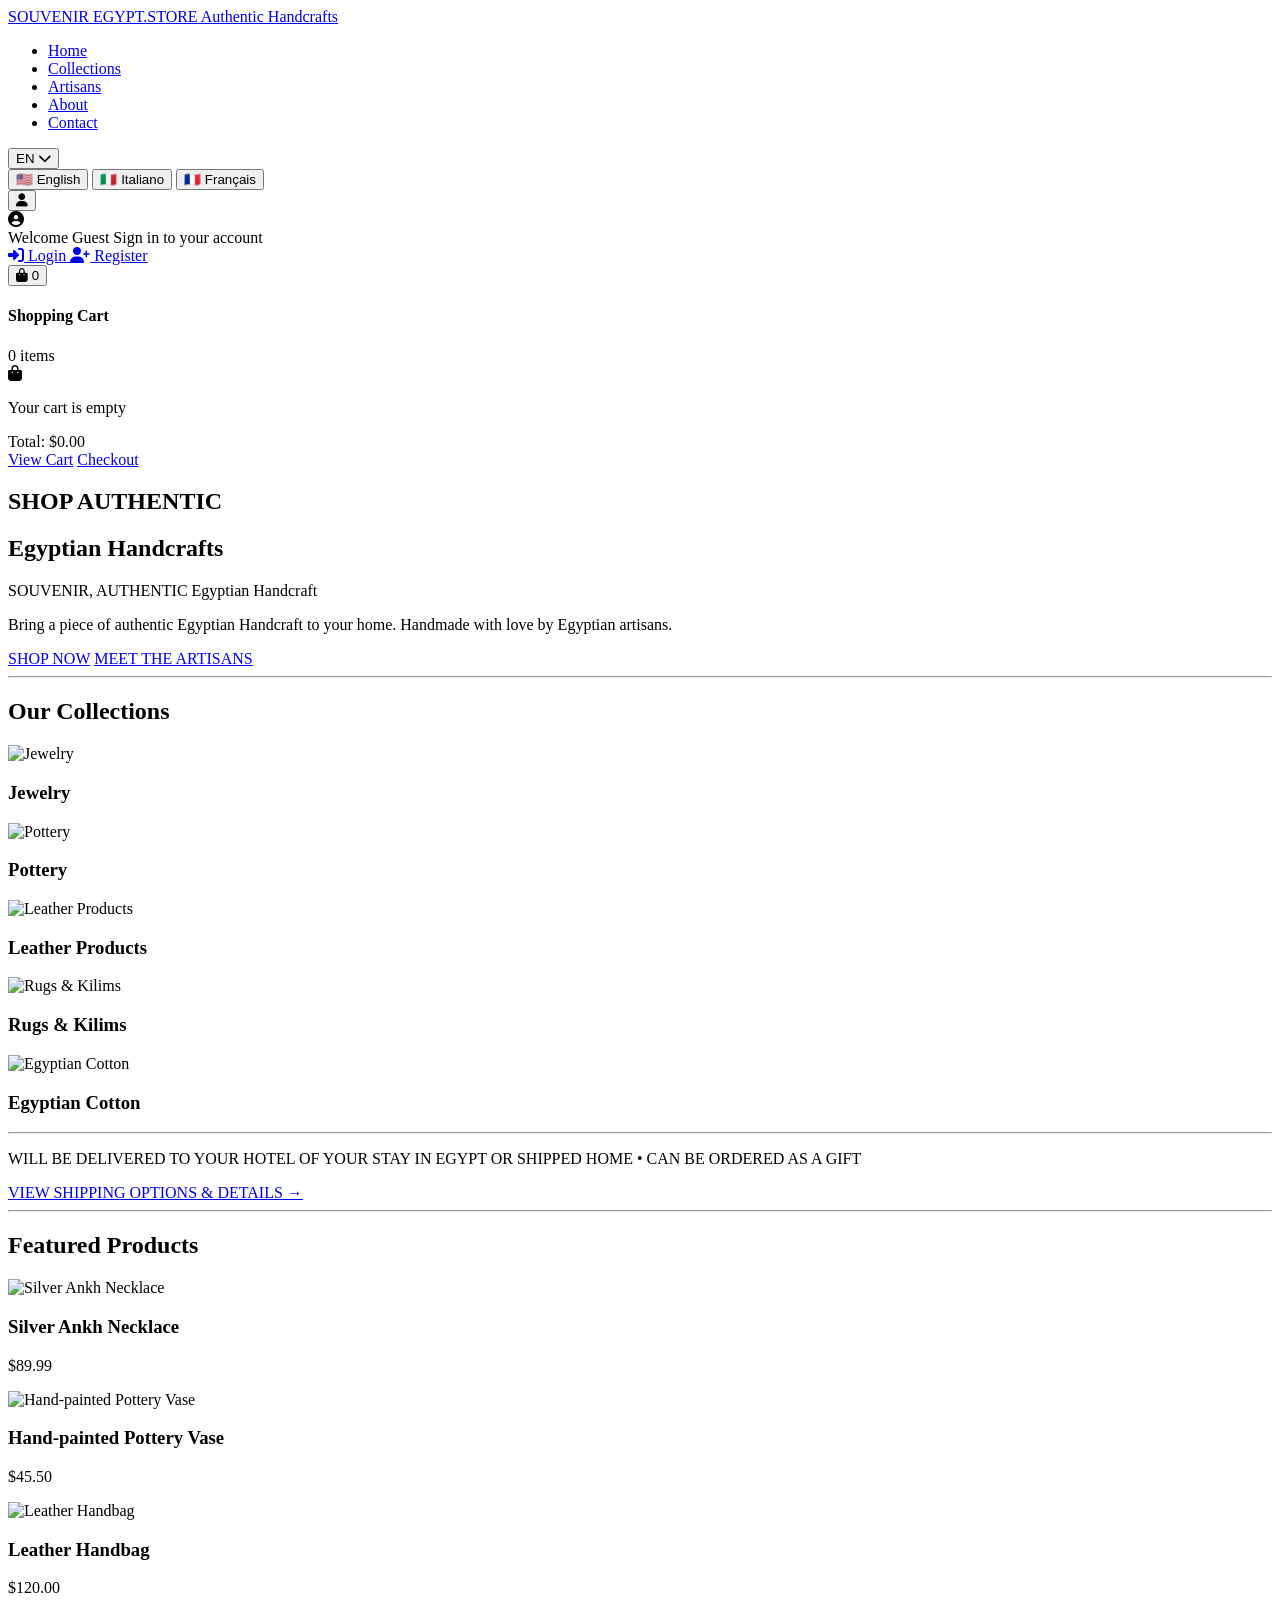
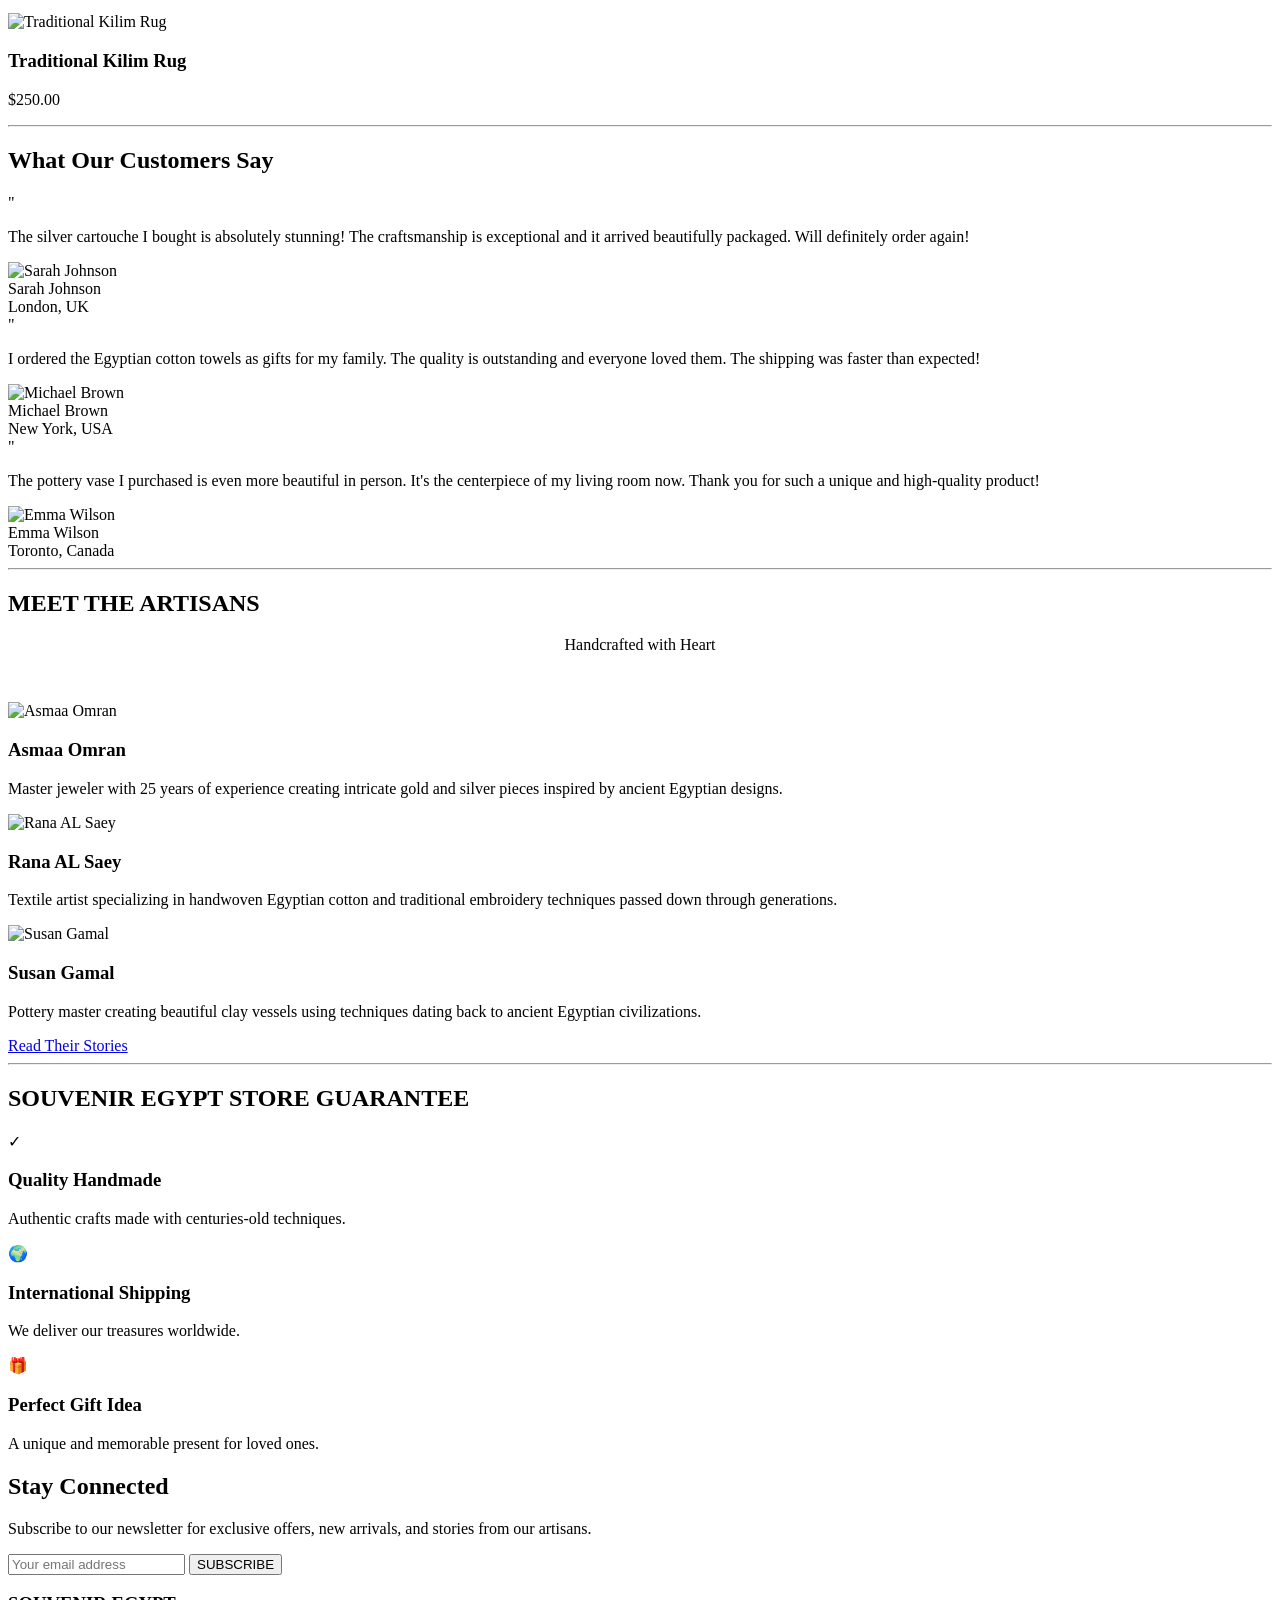
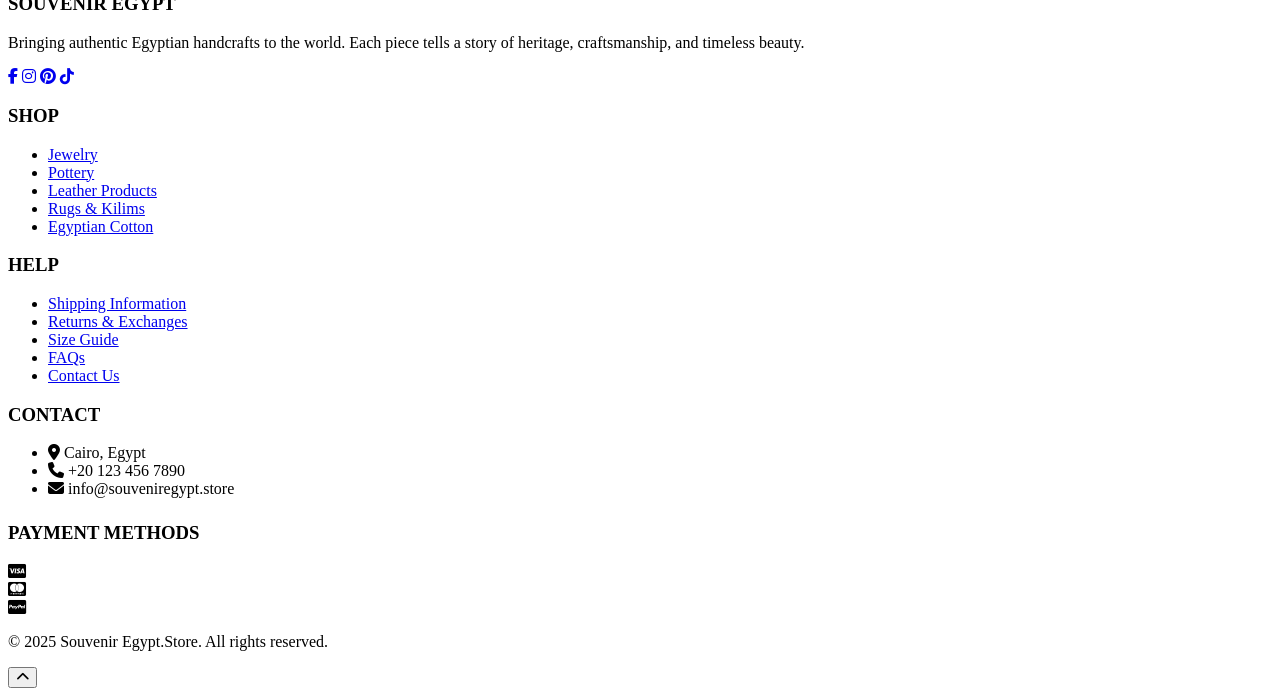
==== index.html @ 674dfcb3 "Upload-1 21-4-2026 10:23PM Upload-1 21-4-2026 10:23PM Upload-1 21-4-2026 10:23PM Upload-1 21-4-2026 " ====
<!DOCTYPE html>
<html lang="en">
<head>
    <meta charset="UTF-8">
    <meta name="viewport" content="width=device-width, initial-scale=1.0">
    <title>SOUVENIR - Authentic Egyptian Handcraft</title>
    <link href="https://fonts.googleapis.com/css2?family=Playfair+Display:wght@400;700&family=Poppins:wght@300;400;500;600&display=swap" rel="stylesheet">
    <link rel="stylesheet" href="https://cdnjs.cloudflare.com/ajax/libs/font-awesome/6.4.0/css/all.min.css">
    
    <!-- CSS Files -->
    <link rel="stylesheet" href="assets/css/main.css">
    <link rel="stylesheet" href="assets/css/header.css">
    <link rel="stylesheet" href="assets/css/home.css">
    <link rel="stylesheet" href="assets/css/footer.css">
    <link rel="stylesheet" href="assets/css/responsive.css">
</head>

<body>
    <!-- Header -->
    <header>
      <div class="container header-content">
        <!-- Logo -->
        <div class="logo">
          <a href="index.html">
            <span class="logo-text">SOUVENIR EGYPT.STORE</span>
            <span class="logo-subtitle">Authentic Handcrafts</span>
          </a>
        </div>

        <!-- Main Navigation -->
        <nav class="main-nav">
          <div class="mobile-menu">
            <span></span>
            <span></span>
            <span></span>
          </div>
          <ul class="nav-menu">
            <li><a href="index.html" data-key="nav.home" class="nav-link">Home</a></li>
            <li><a href="shop.html" data-key="nav.collections" class="nav-link">Collections</a></li>
            <li><a href="artisans.html" data-key="nav.artisans" class="nav-link">Artisans</a></li>
            <li><a href="about.html" data-key="nav.about" class="nav-link">About</a></li>
            <li><a href="contact.html" data-key="nav.contact" class="nav-link">Contact</a></li>
          </ul>
        </nav>

        <!-- Header Actions -->
        <div class="header-actions">
          <!-- Language Switcher -->
          <div class="language-switcher-dropdown">
            <button class="language-btn" id="languageToggle">
              <span class="current-lang">EN</span>
              <i class="fas fa-chevron-down"></i>
            </button>
            <div class="language-dropdown" id="languageDropdown">
              <button class="lang-option active" data-lang="en">
                <span class="lang-flag">🇺🇸</span>
                <span class="lang-text">English</span>
              </button>
              <button class="lang-option" data-lang="it">
                <span class="lang-flag">🇮🇹</span>
                <span class="lang-text">Italiano</span>
              </button>
              <button class="lang-option" data-lang="fr">
                <span class="lang-flag">🇫🇷</span>
                <span class="lang-text">Français</span>
              </button>
              <!-- <button class="lang-option" data-lang="ar">
                <span class="lang-flag">🇪🇬</span>
                <span class="lang-text">العربية</span>
              </button> -->
            </div>
          </div>

          <!-- User Account -->
          <div class="user-dropdown">
            <button class="user-btn" id="userToggle">
              <i class="fas fa-user"></i>
            </button>
            <div class="user-menu" id="userMenu">
              <div class="user-info">
                <div class="user-avatar">
                  <i class="fas fa-user-circle"></i>
                </div>
                <div class="user-details">
                  <span class="user-name">Welcome Guest</span>
                  <span class="user-status">Sign in to your account</span>
                </div>
              </div>
              <div class="user-actions">
                <a href="login.html" class="user-action-btn">
                  <i class="fas fa-sign-in-alt"></i>
                  <span data-key="nav.login">Login</span>
                </a>
                <a href="register.html" class="user-action-btn">
                  <i class="fas fa-user-plus"></i>
                  <span data-key="nav.register">Register</span>
                </a>
                <a href="my-account.html" class="user-action-btn" style="display: none;" id="profileLink">
                  <i class="fas fa-user-edit"></i>
                  <span data-key="nav.profile">My Profile</span>
                </a>
                <a href="my-orders.html" class="user-action-btn" style="display: none;" id="ordersLink">
                  <i class="fas fa-shopping-bag"></i>
                  <span data-key="nav.orders">My Orders</span>
                </a>
                <button class="user-action-btn logout-btn" style="display: none;" id="logoutBtn">
                  <i class="fas fa-sign-out-alt"></i>
                  <span data-key="nav.logout">Logout</span>
                </button>
              </div>
            </div>
          </div>

          <!-- Shopping Cart -->
          <div class="cart-dropdown">
            <button class="cart-btn" id="cartToggle">
              <i class="fas fa-shopping-bag"></i>
              <span class="cart-count">0</span>
            </button>
            <div class="cart-preview" id="cartPreview">
              <div class="cart-header">
                <h4 data-key="nav.cart">Shopping Cart</h4>
                <span class="cart-items-count">0 items</span>
              </div>
              <div class="cart-items" id="cartItems">
                <!-- Cart items will be loaded here -->
                <div class="empty-cart">
                  <i class="fas fa-shopping-bag"></i>
                  <p data-key="nav.emptyCart">Your cart is empty</p>
                </div>
              </div>
              <div class="cart-footer">
                <div class="cart-total">
                  <span data-key="nav.total">Total:</span>
                  <span class="total-amount">$0.00</span>
                </div>
                <div class="cart-actions">
                  <a href="cart.html" class="btn btn-secondary" data-key="nav.viewCart">View Cart</a>
                  <a href="checkout.html" class="btn btn-primary" data-key="nav.checkout">Checkout</a>
                </div>
              </div>
            </div>
          </div>
        </div>
      </div>
    </header>

    <!-- Hero Section -->
    <section class="hero" id="home">
        <div class="container hero-content">
            <div class="hero-text">
                <h2 data-key="hero.subtitle">SHOP AUTHENTIC</h2>
                <h1 data-key="hero.title">Egyptian Handcrafts</h1>
                <div class="brand-tagline" data-key="hero.tagline">SOUVENIR, AUTHENTIC Egyptian Handcraft</div>
                <p class="hero-tagline" data-key="hero.description">Bring a piece of authentic Egyptian Handcraft to your home. Handmade with love by Egyptian artisans.</p>
                <div class="hero-buttons">
                    <a href="./shop.html" class="btn btn-primary" data-key="hero.shop">SHOP NOW</a>
                    <a href="./artisans.html" class="btn btn-secondary" data-key="hero.artisans">MEET THE ARTISANS</a>
                </div>
            </div>
        </div>
    </section>

    <hr class="section-separator">

    <!-- Product Categories -->
    <section class="categories" id="categories">
        <div class="container">
            <h2 class="section-title" data-key="categories.title">Our Collections</h2>
            <div class="categories-grid">
                <div class="category-card">
                    <img src="./assets/img/jewelry.jpeg" alt="Jewelry" class="category-image">
                    <h3 data-key="categories.jewelry">Jewelry</h3>
                </div>
                <div class="category-card">
                    <img src="./assets/img/pottery.png" alt="Pottery" class="category-image">
                    <h3 data-key="categories.pottery">Pottery</h3>
                </div>
                <div class="category-card">
                    <img src="./assets/img/leather.png" alt="Leather Products" class="category-image">
                    <h3 data-key="categories.leather">Leather Products</h3>
                </div>
                <div class="category-card">
                    <img src="./assets/img/Kilimandcarpet.png" alt="Rugs & Kilims" class="category-image">
                    <h3 data-key="categories.rugs">Rugs & Kilims</h3>
                </div>
                <div class="category-card">
                    <img src="./assets/img/fashion.jpg" alt="Egyptian Cotton" class="category-image">
                    <h3 data-key="categories.cotton">Egyptian Cotton</h3>
                </div>
            </div>
        </div>
    </section>

    <hr class="section-separator">

    <!-- Delivery Promise -->
    <section class="delivery">
        <div class="container">
            <p data-key="delivery.title">WILL BE DELIVERED TO YOUR HOTEL OF YOUR STAY IN EGYPT OR SHIPPED HOME • CAN BE ORDERED AS A GIFT</p>
            <a href="#" data-key="delivery.link">VIEW SHIPPING OPTIONS & DETAILS →</a>
        </div>
    </section>

    <hr class="section-separator">

    <!-- Featured Products -->
    <section class="featured-products" id="featured">
        <div class="container">
            <h2 class="section-title" data-key="featured.title">Featured Products</h2>
            <div class="products-grid">
                <div class="product-card">
                    <img src="https://images.unsplash.com/photo-1599643478518-a784e5dc4c8f?ixlib=rb-4.0.3&ixid=M3wxMjA3fDB8MHxwaG90by1wYWdlfHx8fGVufDB8fHx8fA%3D%3D&auto=format&fit=crop&w=2067&q=80" alt="Silver Ankh Necklace" class="product-image">
                    <div class="product-info">
                        <h3 class="product-name" data-key="featured.product1.name">Silver Ankh Necklace</h3>
                        <p class="product-price">$89.99</p>
                    </div>
                </div>
                <div class="product-card">
                    <img src="./assets/img/pottery.png" alt="Hand-painted Pottery Vase" class="product-image">
                    <div class="product-info">
                        <h3 class="product-name" data-key="featured.product2.name">Hand-painted Pottery Vase</h3>
                        <p class="product-price">$45.50</p>
                    </div>
                </div>
                <div class="product-card">
                    <img src="./assets/img/leather.png" alt="Leather Handbag" class="product-image">
                    <div class="product-info">
                        <h3 class="product-name" data-key="featured.product3.name">Leather Handbag</h3>
                        <p class="product-price">$120.00</p>
                    </div>
                </div>
                <div class="product-card">
                    <img src="https://images.unsplash.com/photo-1600166898405-da9535204843?ixlib=rb-4.0.3&ixid=M3wxMjA3fDB8MHxwaG90by1wYWdlfHx8fGVufDB8fHx8fA%3D%3D&auto=format&fit=crop&w=2070&q=80" alt="Traditional Kilim Rug" class="product-image">
                    <div class="product-info">
                        <h3 class="product-name" data-key="featured.product4.name">Traditional Kilim Rug</h3>
                        <p class="product-price">$250.00</p>
                    </div>
                </div>
            </div>
        </div>
    </section>

    <hr class="section-separator">

    <!-- Testimonials -->
    <section class="testimonials">
        <div class="container">
            <h2 class="section-title" data-key="testimonials.title">What Our Customers Say</h2>
            <div class="testimonials-grid">
                <div class="testimonial-card">
                    <div class="quote-icon">"</div>
                    <p class="testimonial-text" data-key="testimonials.text1">The silver cartouche I bought is absolutely stunning! The craftsmanship is exceptional and it arrived beautifully packaged. Will definitely order again!</p>
                    <div class="testimonial-author">
                        <img src="https://randomuser.me/api/portraits/women/32.jpg" alt="Sarah Johnson" class="author-image">
                        <div>
                            <div class="author-name">Sarah Johnson</div>
                            <div class="author-location">London, UK</div>
                        </div>
                    </div>
                </div>
                <div class="testimonial-card">
                    <div class="quote-icon">"</div>
                    <p class="testimonial-text" data-key="testimonials.text2">I ordered the Egyptian cotton towels as gifts for my family. The quality is outstanding and everyone loved them. The shipping was faster than expected!</p>
                    <div class="testimonial-author">
                        <img src="https://randomuser.me/api/portraits/men/54.jpg" alt="Michael Brown" class="author-image">
                        <div>
                            <div class="author-name">Michael Brown</div>
                            <div class="author-location">New York, USA</div>
                        </div>
                    </div>
                </div>
                <div class="testimonial-card">
                    <div class="quote-icon">"</div>
                    <p class="testimonial-text" data-key="testimonials.text3">The pottery vase I purchased is even more beautiful in person. It's the centerpiece of my living room now. Thank you for such a unique and high-quality product!</p>
                    <div class="testimonial-author">
                        <img src="https://randomuser.me/api/portraits/women/68.jpg" alt="Emma Wilson" class="author-image">
                        <div>
                            <div class="author-name">Emma Wilson</div>
                            <div class="author-location">Toronto, Canada</div>
                        </div>
                    </div>
                </div>
            </div>
        </div>
    </section>

    <hr class="section-separator">

    <!-- Artisans Section -->
    <section class="artisans" id="artisans">
        <div class="container">
            <h2 class="section-title" data-key="artisans.title">MEET THE ARTISANS</h2>
            <p class="section-subtitle" style="text-align: center; margin-bottom: 3rem; color: var(--deep-teal);" data-key="artisans.subtitle">
                Handcrafted with Heart</p>
            <div class="artisans-grid">
                <div class="artisan-card">
                    <img src="./assets/img/asmaa-leather.jpg" alt="Asmaa Omran" class="artisan-img">
                    <h3 class="artisan-name">Asmaa Omran</h3>
                    <p class="artisan-bio" data-key="artisans.bio1">Master jeweler with 25 years of experience creating intricate gold and silver pieces inspired by ancient Egyptian designs.</p>
                </div>
                <div class="artisan-card">
                    <img src="./assets/img/rana-leather.jpg" alt="Rana AL Saey" class="artisan-img">
                    <h3 class="artisan-name">Rana AL Saey</h3>
                    <p class="artisan-bio" data-key="artisans.bio2">Textile artist specializing in handwoven Egyptian cotton and traditional embroidery techniques passed down through generations.</p>
                </div>
                <div class="artisan-card">
                    <img src="./assets/img/susan-leather.jpg" alt="Susan Gamal" class="artisan-img">
                    <h3 class="artisan-name">Susan Gamal</h3>
                    <p class="artisan-bio" data-key="artisans.bio3">Pottery master creating beautiful clay vessels using techniques dating back to ancient Egyptian civilizations.</p>
                </div>
            </div>
            <div class="center-btn">
                <a href="./artisans.html" class="btn btn-primary" data-key="artisans.button">Read Their Stories</a>
            </div>
        </div>
    </section>

    <hr class="section-separator">

    <!-- Guarantee Section -->
    <section class="guarantee" id="guarantee">
        <div class="container">
            <h2 class="section-title" data-key="guarantee.title">SOUVENIR EGYPT STORE GUARANTEE</h2>
            <div class="guarantee-grid">
                <div class="guarantee-card">
                    <div class="guarantee-icon">✓</div>
                    <h3 class="guarantee-title" data-key="guarantee.quality">Quality Handmade</h3>
                    <p data-key="guarantee.quality.desc">Authentic crafts made with centuries-old techniques.</p>
                </div>
                <div class="guarantee-card">
                    <div class="guarantee-icon">🌍</div>
                    <h3 class="guarantee-title" data-key="guarantee.shipping">International Shipping</h3>
                    <p data-key="guarantee.shipping.desc">We deliver our treasures worldwide.</p>
                </div>
                <div class="guarantee-card">
                    <div class="guarantee-icon">🎁</div>
                    <h3 class="guarantee-title" data-key="guarantee.gift">Perfect Gift Idea</h3>
                    <p data-key="guarantee.gift.desc">A unique and memorable present for loved ones.</p>
                </div>
            </div>
        </div>
    </section>

    <!-- Newsletter -->
    <section class="newsletter">
        <div class="container">
            <h2 data-key="newsletter.title">Stay Connected</h2>
            <p data-key="newsletter.subtitle">Subscribe to our newsletter for exclusive offers, new arrivals, and stories from our artisans.</p>
            <form class="newsletter-form">
                <input type="email" class="newsletter-input" placeholder="Your email address" required data-key="newsletter.placeholder">
                <button type="submit" class="newsletter-btn" data-key="newsletter.button">SUBSCRIBE</button>
            </form>
        </div>
    </section>

    <!-- Footer -->
    <footer id="contact">
        <div class="container">
            <div class="footer-content">
                <div class="footer-column">
                    <h3>SOUVENIR EGYPT</h3>
                    <p data-key="footer.description">Bringing authentic Egyptian handcrafts to the world. Each piece tells a story of heritage, craftsmanship, and timeless beauty.</p>
                    <div class="social-links">
                        <a href="#"><i class="fab fa-facebook-f"></i></a>
                        <a href="#"><i class="fab fa-instagram"></i></a>
                        <a href="#"><i class="fab fa-pinterest"></i></a>
                        <a href="#"><i class="fab fa-tiktok"></i></a>
                    </div>
                </div>
                <div class="footer-column">
                    <h3 data-key="footer.shop">SHOP</h3>
                    <ul class="footer-links">
                        <li><a href="#" data-key="categories.jewelry">Jewelry</a></li>
                        <li><a href="#" data-key="categories.pottery">Pottery</a></li>
                        <li><a href="#" data-key="categories.leather">Leather Products</a></li>
                        <li><a href="#" data-key="categories.rugs">Rugs & Kilims</a></li>
                        <li><a href="#" data-key="categories.cotton">Egyptian Cotton</a></li>
                    </ul>
                </div>
                <div class="footer-column">
                    <h3 data-key="footer.help">HELP</h3>
                    <ul class="footer-links">
                        <li><a href="#" data-key="footer.shipping">Shipping Information</a></li>
                        <li><a href="#" data-key="footer.returns">Returns & Exchanges</a></li>
                        <li><a href="#" data-key="footer.size">Size Guide</a></li>
                        <li><a href="#" data-key="footer.faq">FAQs</a></li>
                        <li><a href="#" data-key="footer.contact">Contact Us</a></li>
                    </ul>
                </div>
                <div class="footer-column">
                    <h3 data-key="footer.contact">CONTACT</h3>
                    <ul class="footer-links">
                        <li><i class="fas fa-map-marker-alt"></i> Cairo, Egypt</li>
                        <li><i class="fas fa-phone"></i> +20 123 456 7890</li>
                        <li><i class="fas fa-envelope"></i> info@souveniregypt.store</li>
                    </ul>
                    <h3 style="margin-top: 1.5rem;" data-key="footer.payment">PAYMENT METHODS</h3>
                    <div class="payment-methods">
                        <div class="payment-icon"><i class="fab fa-cc-visa"></i></div>
                        <div class="payment-icon"><i class="fab fa-cc-mastercard"></i></div>
                        <div class="payment-icon"><i class="fab fa-cc-paypal"></i></div>
                    </div>
                </div>
            </div>
            <div class="copyright">
                <p>© 2025 Souvenir Egypt.Store. All rights reserved.</p>
            </div>
        </div>
    </footer>

    <!-- Scroll to Top Button -->
    <button id="scrollTop" class="scroll-top-btn">
        <i class="fas fa-chevron-up"></i>
    </button>

    <!-- JavaScript Files -->
    <script src="https://cdnjs.cloudflare.com/ajax/libs/smooth-scrollbar/8.8.4/smooth-scrollbar.js"></script>
    <script src="assets/js/smooth-scroll.js"></script>
    <script src="assets/js/language-switcher-home.js"></script>
    <script src="assets/js/header.js"></script>
    <script src="assets/js/home.js"></script>
    <script src="assets/js/animations.js"></script>
    <script src="assets/js/footer.js"></script>
    <script src="assets/js/main.js"></script>
</body>
</html>
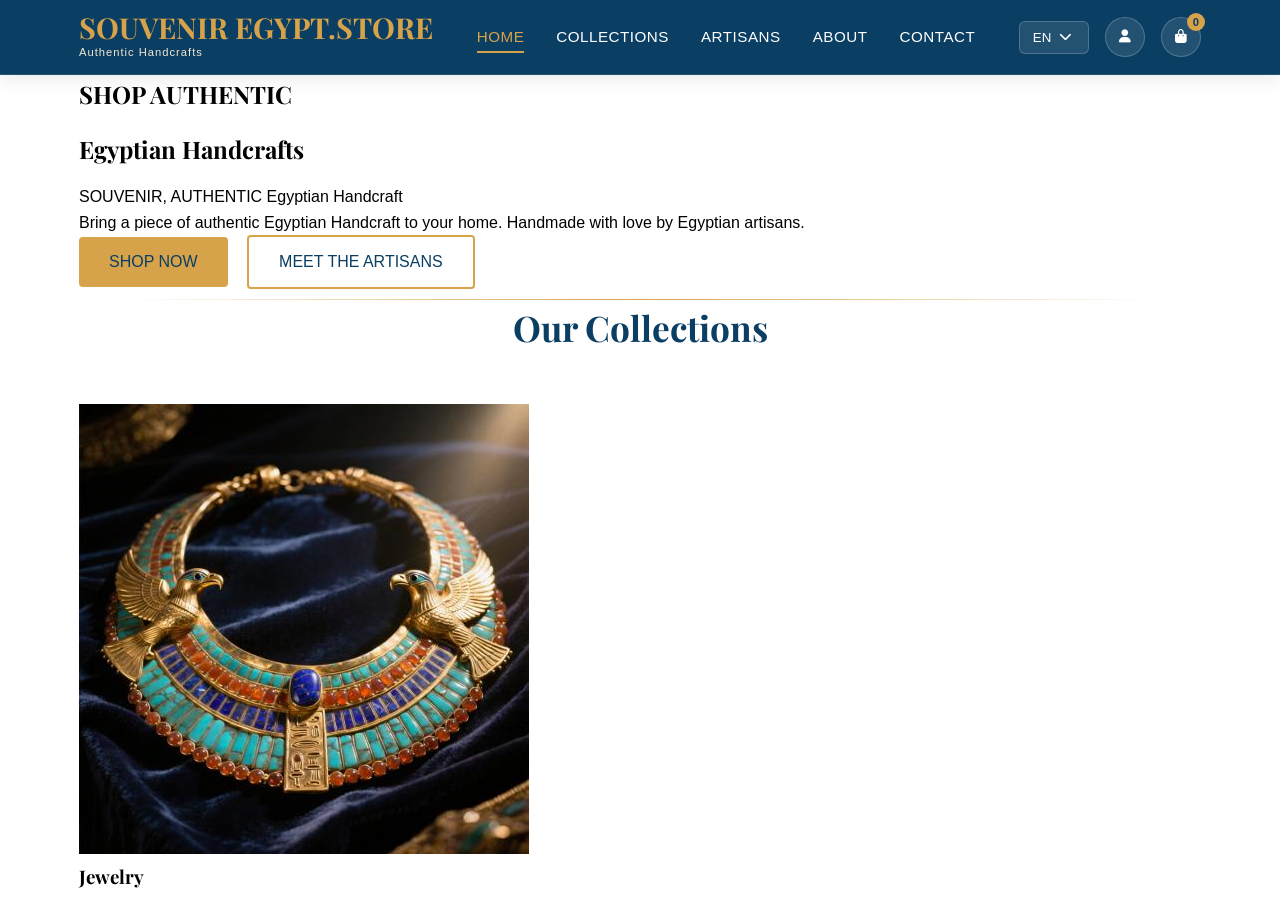
==== commit 573d58d8: "Upload-6 20-6-2026 9:36PM Upload-6 20-6-2026 9:36PM Upload-6 20-6-2026 9:36PM Upload-6 20-6-2026 9:3" ====
--- a/index.html
+++ b/index.html
@@ -1,427 +1,427 @@
-<!DOCTYPE html>
-<html lang="en">
-<head>
-    <meta charset="UTF-8">
-    <meta name="viewport" content="width=device-width, initial-scale=1.0">
-    <title>SOUVENIR - Authentic Egyptian Handcraft</title>
-    <link href="https://fonts.googleapis.com/css2?family=Playfair+Display:wght@400;700&family=Poppins:wght@300;400;500;600&display=swap" rel="stylesheet">
-    <link rel="stylesheet" href="https://cdnjs.cloudflare.com/ajax/libs/font-awesome/6.4.0/css/all.min.css">
-    
-    <!-- CSS Files -->
-    <link rel="stylesheet" href="assets/css/main.css">
-    <link rel="stylesheet" href="assets/css/header.css">
-    <link rel="stylesheet" href="assets/css/home.css">
-    <link rel="stylesheet" href="assets/css/footer.css">
-    <link rel="stylesheet" href="assets/css/responsive.css">
-</head>
-
-<body>
-    <!-- Header -->
-    <header>
-      <div class="container header-content">
-        <!-- Logo -->
-        <div class="logo">
-          <a href="index.html">
-            <span class="logo-text">SOUVENIR EGYPT.STORE</span>
-            <span class="logo-subtitle">Authentic Handcrafts</span>
-          </a>
-        </div>
-
-        <!-- Main Navigation -->
-        <nav class="main-nav">
-          <div class="mobile-menu">
-            <span></span>
-            <span></span>
-            <span></span>
-          </div>
-          <ul class="nav-menu">
-            <li><a href="index.html" data-key="nav.home" class="nav-link">Home</a></li>
-            <li><a href="shop.html" data-key="nav.collections" class="nav-link">Collections</a></li>
-            <li><a href="artisans.html" data-key="nav.artisans" class="nav-link">Artisans</a></li>
-            <li><a href="about.html" data-key="nav.about" class="nav-link">About</a></li>
-            <li><a href="contact.html" data-key="nav.contact" class="nav-link">Contact</a></li>
-          </ul>
-        </nav>
-
-        <!-- Header Actions -->
-        <div class="header-actions">
-          <!-- Language Switcher -->
-          <div class="language-switcher-dropdown">
-            <button class="language-btn" id="languageToggle">
-              <span class="current-lang">EN</span>
-              <i class="fas fa-chevron-down"></i>
-            </button>
-            <div class="language-dropdown" id="languageDropdown">
-              <button class="lang-option active" data-lang="en">
-                <span class="lang-flag">🇺🇸</span>
-                <span class="lang-text">English</span>
-              </button>
-              <button class="lang-option" data-lang="it">
-                <span class="lang-flag">🇮🇹</span>
-                <span class="lang-text">Italiano</span>
-              </button>
-              <button class="lang-option" data-lang="fr">
-                <span class="lang-flag">🇫🇷</span>
-                <span class="lang-text">Français</span>
-              </button>
-              <!-- <button class="lang-option" data-lang="ar">
-                <span class="lang-flag">🇪🇬</span>
-                <span class="lang-text">العربية</span>
-              </button> -->
-            </div>
-          </div>
-
-          <!-- User Account -->
-          <div class="user-dropdown">
-            <button class="user-btn" id="userToggle">
-              <i class="fas fa-user"></i>
-            </button>
-            <div class="user-menu" id="userMenu">
-              <div class="user-info">
-                <div class="user-avatar">
-                  <i class="fas fa-user-circle"></i>
-                </div>
-                <div class="user-details">
-                  <span class="user-name">Welcome Guest</span>
-                  <span class="user-status">Sign in to your account</span>
-                </div>
-              </div>
-              <div class="user-actions">
-                <a href="login.html" class="user-action-btn">
-                  <i class="fas fa-sign-in-alt"></i>
-                  <span data-key="nav.login">Login</span>
-                </a>
-                <a href="register.html" class="user-action-btn">
-                  <i class="fas fa-user-plus"></i>
-                  <span data-key="nav.register">Register</span>
-                </a>
-                <a href="my-account.html" class="user-action-btn" style="display: none;" id="profileLink">
-                  <i class="fas fa-user-edit"></i>
-                  <span data-key="nav.profile">My Profile</span>
-                </a>
-                <a href="my-orders.html" class="user-action-btn" style="display: none;" id="ordersLink">
-                  <i class="fas fa-shopping-bag"></i>
-                  <span data-key="nav.orders">My Orders</span>
-                </a>
-                <button class="user-action-btn logout-btn" style="display: none;" id="logoutBtn">
-                  <i class="fas fa-sign-out-alt"></i>
-                  <span data-key="nav.logout">Logout</span>
-                </button>
-              </div>
-            </div>
-          </div>
-
-          <!-- Shopping Cart -->
-          <div class="cart-dropdown">
-            <button class="cart-btn" id="cartToggle">
-              <i class="fas fa-shopping-bag"></i>
-              <span class="cart-count">0</span>
-            </button>
-            <div class="cart-preview" id="cartPreview">
-              <div class="cart-header">
-                <h4 data-key="nav.cart">Shopping Cart</h4>
-                <span class="cart-items-count">0 items</span>
-              </div>
-              <div class="cart-items" id="cartItems">
-                <!-- Cart items will be loaded here -->
-                <div class="empty-cart">
-                  <i class="fas fa-shopping-bag"></i>
-                  <p data-key="nav.emptyCart">Your cart is empty</p>
-                </div>
-              </div>
-              <div class="cart-footer">
-                <div class="cart-total">
-                  <span data-key="nav.total">Total:</span>
-                  <span class="total-amount">$0.00</span>
-                </div>
-                <div class="cart-actions">
-                  <a href="cart.html" class="btn btn-secondary" data-key="nav.viewCart">View Cart</a>
-                  <a href="checkout.html" class="btn btn-primary" data-key="nav.checkout">Checkout</a>
-                </div>
-              </div>
-            </div>
-          </div>
-        </div>
-      </div>
-    </header>
-
-    <!-- Hero Section -->
-    <section class="hero" id="home">
-        <div class="container hero-content">
-            <div class="hero-text">
-                <h2 data-key="hero.subtitle">SHOP AUTHENTIC</h2>
-                <h1 data-key="hero.title">Egyptian Handcrafts</h1>
-                <div class="brand-tagline" data-key="hero.tagline">SOUVENIR, AUTHENTIC Egyptian Handcraft</div>
-                <p class="hero-tagline" data-key="hero.description">Bring a piece of authentic Egyptian Handcraft to your home. Handmade with love by Egyptian artisans.</p>
-                <div class="hero-buttons">
-                    <a href="./shop.html" class="btn btn-primary" data-key="hero.shop">SHOP NOW</a>
-                    <a href="./artisans.html" class="btn btn-secondary" data-key="hero.artisans">MEET THE ARTISANS</a>
-                </div>
-            </div>
-        </div>
-    </section>
-
-    <hr class="section-separator">
-
-    <!-- Product Categories -->
-    <section class="categories" id="categories">
-        <div class="container">
-            <h2 class="section-title" data-key="categories.title">Our Collections</h2>
-            <div class="categories-grid">
-                <div class="category-card">
-                    <img src="./assets/img/jewelry.jpeg" alt="Jewelry" class="category-image">
-                    <h3 data-key="categories.jewelry">Jewelry</h3>
-                </div>
-                <div class="category-card">
-                    <img src="./assets/img/pottery.png" alt="Pottery" class="category-image">
-                    <h3 data-key="categories.pottery">Pottery</h3>
-                </div>
-                <div class="category-card">
-                    <img src="./assets/img/leather.png" alt="Leather Products" class="category-image">
-                    <h3 data-key="categories.leather">Leather Products</h3>
-                </div>
-                <div class="category-card">
-                    <img src="./assets/img/Kilimandcarpet.png" alt="Rugs & Kilims" class="category-image">
-                    <h3 data-key="categories.rugs">Rugs & Kilims</h3>
-                </div>
-                <div class="category-card">
-                    <img src="./assets/img/fashion.jpg" alt="Egyptian Cotton" class="category-image">
-                    <h3 data-key="categories.cotton">Egyptian Cotton</h3>
-                </div>
-            </div>
-        </div>
-    </section>
-
-    <hr class="section-separator">
-
-    <!-- Delivery Promise -->
-    <section class="delivery">
-        <div class="container">
-            <p data-key="delivery.title">WILL BE DELIVERED TO YOUR HOTEL OF YOUR STAY IN EGYPT OR SHIPPED HOME • CAN BE ORDERED AS A GIFT</p>
-            <a href="#" data-key="delivery.link">VIEW SHIPPING OPTIONS & DETAILS →</a>
-        </div>
-    </section>
-
-    <hr class="section-separator">
-
-    <!-- Featured Products -->
-    <section class="featured-products" id="featured">
-        <div class="container">
-            <h2 class="section-title" data-key="featured.title">Featured Products</h2>
-            <div class="products-grid">
-                <div class="product-card">
-                    <img src="https://images.unsplash.com/photo-1599643478518-a784e5dc4c8f?ixlib=rb-4.0.3&ixid=M3wxMjA3fDB8MHxwaG90by1wYWdlfHx8fGVufDB8fHx8fA%3D%3D&auto=format&fit=crop&w=2067&q=80" alt="Silver Ankh Necklace" class="product-image">
-                    <div class="product-info">
-                        <h3 class="product-name" data-key="featured.product1.name">Silver Ankh Necklace</h3>
-                        <p class="product-price">$89.99</p>
-                    </div>
-                </div>
-                <div class="product-card">
-                    <img src="./assets/img/pottery.png" alt="Hand-painted Pottery Vase" class="product-image">
-                    <div class="product-info">
-                        <h3 class="product-name" data-key="featured.product2.name">Hand-painted Pottery Vase</h3>
-                        <p class="product-price">$45.50</p>
-                    </div>
-                </div>
-                <div class="product-card">
-                    <img src="./assets/img/leather.png" alt="Leather Handbag" class="product-image">
-                    <div class="product-info">
-                        <h3 class="product-name" data-key="featured.product3.name">Leather Handbag</h3>
-                        <p class="product-price">$120.00</p>
-                    </div>
-                </div>
-                <div class="product-card">
-                    <img src="https://images.unsplash.com/photo-1600166898405-da9535204843?ixlib=rb-4.0.3&ixid=M3wxMjA3fDB8MHxwaG90by1wYWdlfHx8fGVufDB8fHx8fA%3D%3D&auto=format&fit=crop&w=2070&q=80" alt="Traditional Kilim Rug" class="product-image">
-                    <div class="product-info">
-                        <h3 class="product-name" data-key="featured.product4.name">Traditional Kilim Rug</h3>
-                        <p class="product-price">$250.00</p>
-                    </div>
-                </div>
-            </div>
-        </div>
-    </section>
-
-    <hr class="section-separator">
-
-    <!-- Testimonials -->
-    <section class="testimonials">
-        <div class="container">
-            <h2 class="section-title" data-key="testimonials.title">What Our Customers Say</h2>
-            <div class="testimonials-grid">
-                <div class="testimonial-card">
-                    <div class="quote-icon">"</div>
-                    <p class="testimonial-text" data-key="testimonials.text1">The silver cartouche I bought is absolutely stunning! The craftsmanship is exceptional and it arrived beautifully packaged. Will definitely order again!</p>
-                    <div class="testimonial-author">
-                        <img src="https://randomuser.me/api/portraits/women/32.jpg" alt="Sarah Johnson" class="author-image">
-                        <div>
-                            <div class="author-name">Sarah Johnson</div>
-                            <div class="author-location">London, UK</div>
-                        </div>
-                    </div>
-                </div>
-                <div class="testimonial-card">
-                    <div class="quote-icon">"</div>
-                    <p class="testimonial-text" data-key="testimonials.text2">I ordered the Egyptian cotton towels as gifts for my family. The quality is outstanding and everyone loved them. The shipping was faster than expected!</p>
-                    <div class="testimonial-author">
-                        <img src="https://randomuser.me/api/portraits/men/54.jpg" alt="Michael Brown" class="author-image">
-                        <div>
-                            <div class="author-name">Michael Brown</div>
-                            <div class="author-location">New York, USA</div>
-                        </div>
-                    </div>
-                </div>
-                <div class="testimonial-card">
-                    <div class="quote-icon">"</div>
-                    <p class="testimonial-text" data-key="testimonials.text3">The pottery vase I purchased is even more beautiful in person. It's the centerpiece of my living room now. Thank you for such a unique and high-quality product!</p>
-                    <div class="testimonial-author">
-                        <img src="https://randomuser.me/api/portraits/women/68.jpg" alt="Emma Wilson" class="author-image">
-                        <div>
-                            <div class="author-name">Emma Wilson</div>
-                            <div class="author-location">Toronto, Canada</div>
-                        </div>
-                    </div>
-                </div>
-            </div>
-        </div>
-    </section>
-
-    <hr class="section-separator">
-
-    <!-- Artisans Section -->
-    <section class="artisans" id="artisans">
-        <div class="container">
-            <h2 class="section-title" data-key="artisans.title">MEET THE ARTISANS</h2>
-            <p class="section-subtitle" style="text-align: center; margin-bottom: 3rem; color: var(--deep-teal);" data-key="artisans.subtitle">
-                Handcrafted with Heart</p>
-            <div class="artisans-grid">
-                <div class="artisan-card">
-                    <img src="./assets/img/asmaa-leather.jpg" alt="Asmaa Omran" class="artisan-img">
-                    <h3 class="artisan-name">Asmaa Omran</h3>
-                    <p class="artisan-bio" data-key="artisans.bio1">Master jeweler with 25 years of experience creating intricate gold and silver pieces inspired by ancient Egyptian designs.</p>
-                </div>
-                <div class="artisan-card">
-                    <img src="./assets/img/rana-leather.jpg" alt="Rana AL Saey" class="artisan-img">
-                    <h3 class="artisan-name">Rana AL Saey</h3>
-                    <p class="artisan-bio" data-key="artisans.bio2">Textile artist specializing in handwoven Egyptian cotton and traditional embroidery techniques passed down through generations.</p>
-                </div>
-                <div class="artisan-card">
-                    <img src="./assets/img/susan-leather.jpg" alt="Susan Gamal" class="artisan-img">
-                    <h3 class="artisan-name">Susan Gamal</h3>
-                    <p class="artisan-bio" data-key="artisans.bio3">Pottery master creating beautiful clay vessels using techniques dating back to ancient Egyptian civilizations.</p>
-                </div>
-            </div>
-            <div class="center-btn">
-                <a href="./artisans.html" class="btn btn-primary" data-key="artisans.button">Read Their Stories</a>
-            </div>
-        </div>
-    </section>
-
-    <hr class="section-separator">
-
-    <!-- Guarantee Section -->
-    <section class="guarantee" id="guarantee">
-        <div class="container">
-            <h2 class="section-title" data-key="guarantee.title">SOUVENIR EGYPT STORE GUARANTEE</h2>
-            <div class="guarantee-grid">
-                <div class="guarantee-card">
-                    <div class="guarantee-icon">✓</div>
-                    <h3 class="guarantee-title" data-key="guarantee.quality">Quality Handmade</h3>
-                    <p data-key="guarantee.quality.desc">Authentic crafts made with centuries-old techniques.</p>
-                </div>
-                <div class="guarantee-card">
-                    <div class="guarantee-icon">🌍</div>
-                    <h3 class="guarantee-title" data-key="guarantee.shipping">International Shipping</h3>
-                    <p data-key="guarantee.shipping.desc">We deliver our treasures worldwide.</p>
-                </div>
-                <div class="guarantee-card">
-                    <div class="guarantee-icon">🎁</div>
-                    <h3 class="guarantee-title" data-key="guarantee.gift">Perfect Gift Idea</h3>
-                    <p data-key="guarantee.gift.desc">A unique and memorable present for loved ones.</p>
-                </div>
-            </div>
-        </div>
-    </section>
-
-    <!-- Newsletter -->
-    <section class="newsletter">
-        <div class="container">
-            <h2 data-key="newsletter.title">Stay Connected</h2>
-            <p data-key="newsletter.subtitle">Subscribe to our newsletter for exclusive offers, new arrivals, and stories from our artisans.</p>
-            <form class="newsletter-form">
-                <input type="email" class="newsletter-input" placeholder="Your email address" required data-key="newsletter.placeholder">
-                <button type="submit" class="newsletter-btn" data-key="newsletter.button">SUBSCRIBE</button>
-            </form>
-        </div>
-    </section>
-
-    <!-- Footer -->
-    <footer id="contact">
-        <div class="container">
-            <div class="footer-content">
-                <div class="footer-column">
-                    <h3>SOUVENIR EGYPT</h3>
-                    <p data-key="footer.description">Bringing authentic Egyptian handcrafts to the world. Each piece tells a story of heritage, craftsmanship, and timeless beauty.</p>
-                    <div class="social-links">
-                        <a href="#"><i class="fab fa-facebook-f"></i></a>
-                        <a href="#"><i class="fab fa-instagram"></i></a>
-                        <a href="#"><i class="fab fa-pinterest"></i></a>
-                        <a href="#"><i class="fab fa-tiktok"></i></a>
-                    </div>
-                </div>
-                <div class="footer-column">
-                    <h3 data-key="footer.shop">SHOP</h3>
-                    <ul class="footer-links">
-                        <li><a href="#" data-key="categories.jewelry">Jewelry</a></li>
-                        <li><a href="#" data-key="categories.pottery">Pottery</a></li>
-                        <li><a href="#" data-key="categories.leather">Leather Products</a></li>
-                        <li><a href="#" data-key="categories.rugs">Rugs & Kilims</a></li>
-                        <li><a href="#" data-key="categories.cotton">Egyptian Cotton</a></li>
-                    </ul>
-                </div>
-                <div class="footer-column">
-                    <h3 data-key="footer.help">HELP</h3>
-                    <ul class="footer-links">
-                        <li><a href="#" data-key="footer.shipping">Shipping Information</a></li>
-                        <li><a href="#" data-key="footer.returns">Returns & Exchanges</a></li>
-                        <li><a href="#" data-key="footer.size">Size Guide</a></li>
-                        <li><a href="#" data-key="footer.faq">FAQs</a></li>
-                        <li><a href="#" data-key="footer.contact">Contact Us</a></li>
-                    </ul>
-                </div>
-                <div class="footer-column">
-                    <h3 data-key="footer.contact">CONTACT</h3>
-                    <ul class="footer-links">
-                        <li><i class="fas fa-map-marker-alt"></i> Cairo, Egypt</li>
-                        <li><i class="fas fa-phone"></i> +20 123 456 7890</li>
-                        <li><i class="fas fa-envelope"></i> info@souveniregypt.store</li>
-                    </ul>
-                    <h3 style="margin-top: 1.5rem;" data-key="footer.payment">PAYMENT METHODS</h3>
-                    <div class="payment-methods">
-                        <div class="payment-icon"><i class="fab fa-cc-visa"></i></div>
-                        <div class="payment-icon"><i class="fab fa-cc-mastercard"></i></div>
-                        <div class="payment-icon"><i class="fab fa-cc-paypal"></i></div>
-                    </div>
-                </div>
-            </div>
-            <div class="copyright">
-                <p>© 2025 Souvenir Egypt.Store. All rights reserved.</p>
-            </div>
-        </div>
-    </footer>
-
-    <!-- Scroll to Top Button -->
-    <button id="scrollTop" class="scroll-top-btn">
-        <i class="fas fa-chevron-up"></i>
-    </button>
-
-    <!-- JavaScript Files -->
-    <script src="https://cdnjs.cloudflare.com/ajax/libs/smooth-scrollbar/8.8.4/smooth-scrollbar.js"></script>
-    <script src="assets/js/smooth-scroll.js"></script>
-    <script src="assets/js/language-switcher-home.js"></script>
-    <script src="assets/js/header.js"></script>
-    <script src="assets/js/home.js"></script>
-    <script src="assets/js/animations.js"></script>
-    <script src="assets/js/footer.js"></script>
-    <script src="assets/js/main.js"></script>
-</body>
+<!DOCTYPE html>
+<html lang="en">
+<head>
+    <meta charset="UTF-8">
+    <meta name="viewport" content="width=device-width, initial-scale=1.0">
+    <title>SOUVENIR - Authentic Egyptian Handcraft</title>
+    <link href="https://fonts.googleapis.com/css2?family=Playfair+Display:wght@400;700&family=Poppins:wght@300;400;500;600&display=swap" rel="stylesheet">
+    <link rel="stylesheet" href="https://cdnjs.cloudflare.com/ajax/libs/font-awesome/6.4.0/css/all.min.css">
+    
+    <!-- CSS Files -->
+    <link rel="stylesheet" href="assets/css/main.css">
+    <link rel="stylesheet" href="assets/css/header.css">
+    <link rel="stylesheet" href="assets/css/home.css">
+    <link rel="stylesheet" href="assets/css/footer.css">
+    <link rel="stylesheet" href="assets/css/responsive.css">
+</head>
+
+<body>
+    <!-- Header -->
+    <header>
+      <div class="container header-content">
+        <!-- Logo -->
+        <div class="logo">
+          <a href="index.html">
+            <span class="logo-text">SOUVENIR EGYPT.STORE</span>
+            <span class="logo-subtitle">Authentic Handcrafts</span>
+          </a>
+        </div>
+
+        <!-- Main Navigation -->
+        <nav class="main-nav">
+          <div class="mobile-menu">
+            <span></span>
+            <span></span>
+            <span></span>
+          </div>
+          <ul class="nav-menu">
+            <li><a href="index.html" data-key="nav.home" class="nav-link">Home</a></li>
+            <li><a href="shop.html" data-key="nav.collections" class="nav-link">Collections</a></li>
+            <li><a href="artisans.html" data-key="nav.artisans" class="nav-link">Artisans</a></li>
+            <li><a href="about.html" data-key="nav.about" class="nav-link">About</a></li>
+            <li><a href="contact.html" data-key="nav.contact" class="nav-link">Contact</a></li>
+          </ul>
+        </nav>
+
+        <!-- Header Actions -->
+        <div class="header-actions">
+          <!-- Language Switcher -->
+          <div class="language-switcher-dropdown">
+            <button class="language-btn" id="languageToggle">
+              <span class="current-lang">EN</span>
+              <i class="fas fa-chevron-down"></i>
+            </button>
+            <div class="language-dropdown" id="languageDropdown">
+              <button class="lang-option active" data-lang="en">
+                <span class="lang-flag">🇺🇸</span>
+                <span class="lang-text">English</span>
+              </button>
+              <button class="lang-option" data-lang="it">
+                <span class="lang-flag">🇮🇹</span>
+                <span class="lang-text">Italiano</span>
+              </button>
+              <button class="lang-option" data-lang="fr">
+                <span class="lang-flag">🇫🇷</span>
+                <span class="lang-text">Français</span>
+              </button>
+              <!-- <button class="lang-option" data-lang="ar">
+                <span class="lang-flag">🇪🇬</span>
+                <span class="lang-text">العربية</span>
+              </button> -->
+            </div>
+          </div>
+
+          <!-- User Account -->
+          <div class="user-dropdown">
+            <button class="user-btn" id="userToggle">
+              <i class="fas fa-user"></i>
+            </button>
+            <div class="user-menu" id="userMenu">
+              <div class="user-info">
+                <div class="user-avatar">
+                  <i class="fas fa-user-circle"></i>
+                </div>
+                <div class="user-details">
+                  <span class="user-name">Welcome Guest</span>
+                  <span class="user-status">Sign in to your account</span>
+                </div>
+              </div>
+              <div class="user-actions">
+                <a href="login.html" class="user-action-btn">
+                  <i class="fas fa-sign-in-alt"></i>
+                  <span data-key="nav.login">Login</span>
+                </a>
+                <a href="register.html" class="user-action-btn">
+                  <i class="fas fa-user-plus"></i>
+                  <span data-key="nav.register">Register</span>
+                </a>
+                <a href="my-account.html" class="user-action-btn" style="display: none;" id="profileLink">
+                  <i class="fas fa-user-edit"></i>
+                  <span data-key="nav.profile">My Profile</span>
+                </a>
+                <a href="my-orders.html" class="user-action-btn" style="display: none;" id="ordersLink">
+                  <i class="fas fa-shopping-bag"></i>
+                  <span data-key="nav.orders">My Orders</span>
+                </a>
+                <button class="user-action-btn logout-btn" style="display: none;" id="logoutBtn">
+                  <i class="fas fa-sign-out-alt"></i>
+                  <span data-key="nav.logout">Logout</span>
+                </button>
+              </div>
+            </div>
+          </div>
+
+          <!-- Shopping Cart -->
+          <div class="cart-dropdown">
+            <button class="cart-btn" id="cartToggle">
+              <i class="fas fa-shopping-bag"></i>
+              <span class="cart-count">0</span>
+            </button>
+            <div class="cart-preview" id="cartPreview">
+              <div class="cart-header">
+                <h4 data-key="nav.cart">Shopping Cart</h4>
+                <span class="cart-items-count">0 items</span>
+              </div>
+              <div class="cart-items" id="cartItems">
+                <!-- Cart items will be loaded here -->
+                <div class="empty-cart">
+                  <i class="fas fa-shopping-bag"></i>
+                  <p data-key="nav.emptyCart">Your cart is empty</p>
+                </div>
+              </div>
+              <div class="cart-footer">
+                <div class="cart-total">
+                  <span data-key="nav.total">Total:</span>
+                  <span class="total-amount">$0.00</span>
+                </div>
+                <div class="cart-actions">
+                  <a href="cart.html" class="btn btn-secondary" data-key="nav.viewCart">View Cart</a>
+                  <a href="checkout.html" class="btn btn-primary" data-key="nav.checkout">Checkout</a>
+                </div>
+              </div>
+            </div>
+          </div>
+        </div>
+      </div>
+    </header>
+
+    <!-- Hero Section -->
+    <section class="hero" id="home">
+        <div class="container hero-content">
+            <div class="hero-text">
+                <h2 data-key="hero.subtitle">SHOP AUTHENTIC</h2>
+                <h1 data-key="hero.title">Egyptian Handcrafts</h1>
+                <div class="brand-tagline" data-key="hero.tagline">SOUVENIR, AUTHENTIC Egyptian Handcraft</div>
+                <p class="hero-tagline" data-key="hero.description">Bring a piece of authentic Egyptian Handcraft to your home. Handmade with love by Egyptian artisans.</p>
+                <div class="hero-buttons">
+                    <a href="./shop.html" class="btn btn-primary" data-key="hero.shop">SHOP NOW</a>
+                    <a href="./artisans.html" class="btn btn-secondary" data-key="hero.artisans">MEET THE ARTISANS</a>
+                </div>
+            </div>
+        </div>
+    </section>
+
+    <hr class="section-separator">
+
+    <!-- Product Categories -->
+    <section class="categories" id="categories">
+        <div class="container">
+            <h2 class="section-title" data-key="categories.title">Our Collections</h2>
+            <div class="categories-grid">
+                <div class="category-card">
+                    <img src="./assets/img/jewelry.jpeg" alt="Jewelry" class="category-image">
+                    <h3 data-key="categories.jewelry">Jewelry</h3>
+                </div>
+                <div class="category-card">
+                    <img src="./assets/img/pottery.png" alt="Pottery" class="category-image">
+                    <h3 data-key="categories.pottery">Pottery</h3>
+                </div>
+                <div class="category-card">
+                    <img src="./assets/img/leather.png" alt="Leather Products" class="category-image">
+                    <h3 data-key="categories.leather">Leather Products</h3>
+                </div>
+                <div class="category-card">
+                    <img src="./assets/img/Kilimandcarpet.png" alt="Rugs & Kilims" class="category-image">
+                    <h3 data-key="categories.rugs">Rugs & Kilims</h3>
+                </div>
+                <div class="category-card">
+                    <img src="./assets/img/fashion.jpg" alt="Egyptian Cotton" class="category-image">
+                    <h3 data-key="categories.cotton">Egyptian Cotton</h3>
+                </div>
+            </div>
+        </div>
+    </section>
+
+    <hr class="section-separator">
+
+    <!-- Delivery Promise -->
+    <section class="delivery">
+        <div class="container">
+            <p data-key="delivery.title">WILL BE DELIVERED TO YOUR HOTEL OF YOUR STAY IN EGYPT OR SHIPPED HOME • CAN BE ORDERED AS A GIFT</p>
+            <a href="#" data-key="delivery.link">VIEW SHIPPING OPTIONS & DETAILS →</a>
+        </div>
+    </section>
+
+    <hr class="section-separator">
+
+    <!-- Featured Products -->
+    <section class="featured-products" id="featured">
+        <div class="container">
+            <h2 class="section-title" data-key="featured.title">Featured Products</h2>
+            <div class="products-grid">
+                <div class="product-card">
+                    <img src="https://images.unsplash.com/photo-1599643478518-a784e5dc4c8f?ixlib=rb-4.0.3&ixid=M3wxMjA3fDB8MHxwaG90by1wYWdlfHx8fGVufDB8fHx8fA%3D%3D&auto=format&fit=crop&w=2067&q=80" alt="Silver Ankh Necklace" class="product-image">
+                    <div class="product-info">
+                        <h3 class="product-name" data-key="featured.product1.name">Silver Ankh Necklace</h3>
+                        <p class="product-price">$89.99</p>
+                    </div>
+                </div>
+                <div class="product-card">
+                    <img src="./assets/img/pottery.png" alt="Hand-painted Pottery Vase" class="product-image">
+                    <div class="product-info">
+                        <h3 class="product-name" data-key="featured.product2.name">Hand-painted Pottery Vase</h3>
+                        <p class="product-price">$45.50</p>
+                    </div>
+                </div>
+                <div class="product-card">
+                    <img src="./assets/img/leather.png" alt="Leather Handbag" class="product-image">
+                    <div class="product-info">
+                        <h3 class="product-name" data-key="featured.product3.name">Leather Handbag</h3>
+                        <p class="product-price">$120.00</p>
+                    </div>
+                </div>
+                <div class="product-card">
+                    <img src="https://images.unsplash.com/photo-1600166898405-da9535204843?ixlib=rb-4.0.3&ixid=M3wxMjA3fDB8MHxwaG90by1wYWdlfHx8fGVufDB8fHx8fA%3D%3D&auto=format&fit=crop&w=2070&q=80" alt="Traditional Kilim Rug" class="product-image">
+                    <div class="product-info">
+                        <h3 class="product-name" data-key="featured.product4.name">Traditional Kilim Rug</h3>
+                        <p class="product-price">$250.00</p>
+                    </div>
+                </div>
+            </div>
+        </div>
+    </section>
+
+    <hr class="section-separator">
+
+    <!-- Testimonials -->
+    <section class="testimonials">
+        <div class="container">
+            <h2 class="section-title" data-key="testimonials.title">What Our Customers Say</h2>
+            <div class="testimonials-grid">
+                <div class="testimonial-card">
+                    <div class="quote-icon">"</div>
+                    <p class="testimonial-text" data-key="testimonials.text1">The silver cartouche I bought is absolutely stunning! The craftsmanship is exceptional and it arrived beautifully packaged. Will definitely order again!</p>
+                    <div class="testimonial-author">
+                        <img src="https://randomuser.me/api/portraits/women/32.jpg" alt="Sarah Johnson" class="author-image">
+                        <div>
+                            <div class="author-name">Sarah Johnson</div>
+                            <div class="author-location">London, UK</div>
+                        </div>
+                    </div>
+                </div>
+                <div class="testimonial-card">
+                    <div class="quote-icon">"</div>
+                    <p class="testimonial-text" data-key="testimonials.text2">I ordered the Egyptian cotton towels as gifts for my family. The quality is outstanding and everyone loved them. The shipping was faster than expected!</p>
+                    <div class="testimonial-author">
+                        <img src="https://randomuser.me/api/portraits/men/54.jpg" alt="Michael Brown" class="author-image">
+                        <div>
+                            <div class="author-name">Michael Brown</div>
+                            <div class="author-location">New York, USA</div>
+                        </div>
+                    </div>
+                </div>
+                <div class="testimonial-card">
+                    <div class="quote-icon">"</div>
+                    <p class="testimonial-text" data-key="testimonials.text3">The pottery vase I purchased is even more beautiful in person. It's the centerpiece of my living room now. Thank you for such a unique and high-quality product!</p>
+                    <div class="testimonial-author">
+                        <img src="https://randomuser.me/api/portraits/women/68.jpg" alt="Emma Wilson" class="author-image">
+                        <div>
+                            <div class="author-name">Emma Wilson</div>
+                            <div class="author-location">Toronto, Canada</div>
+                        </div>
+                    </div>
+                </div>
+            </div>
+        </div>
+    </section>
+
+    <hr class="section-separator">
+
+    <!-- Artisans Section -->
+    <section class="artisans" id="artisans">
+        <div class="container">
+            <h2 class="section-title" data-key="artisans.title">MEET THE ARTISANS</h2>
+            <p class="section-subtitle" style="text-align: center; margin-bottom: 3rem; color: var(--deep-teal);" data-key="artisans.subtitle">
+                Handcrafted with Heart</p>
+            <div class="artisans-grid">
+                <div class="artisan-card">
+                    <img src="./assets/img/asmaa-leather.jpg" alt="Asmaa Omran" class="artisan-img">
+                    <h3 class="artisan-name">Asmaa Omran</h3>
+                    <p class="artisan-bio" data-key="artisans.bio1">Master jeweler with 25 years of experience creating intricate gold and silver pieces inspired by ancient Egyptian designs.</p>
+                </div>
+                <div class="artisan-card">
+                    <img src="./assets/img/rana-leather.jpg" alt="Rana AL Saey" class="artisan-img">
+                    <h3 class="artisan-name">Rana AL Saey</h3>
+                    <p class="artisan-bio" data-key="artisans.bio2">Textile artist specializing in handwoven Egyptian cotton and traditional embroidery techniques passed down through generations.</p>
+                </div>
+                <div class="artisan-card">
+                    <img src="./assets/img/susan-leather.jpg" alt="Susan Gamal" class="artisan-img">
+                    <h3 class="artisan-name">Susan Gamal</h3>
+                    <p class="artisan-bio" data-key="artisans.bio3">Pottery master creating beautiful clay vessels using techniques dating back to ancient Egyptian civilizations.</p>
+                </div>
+            </div>
+            <div class="center-btn">
+                <a href="./artisans.html" class="btn btn-primary" data-key="artisans.button">Read Their Stories</a>
+            </div>
+        </div>
+    </section>
+
+    <hr class="section-separator">
+
+    <!-- Guarantee Section -->
+    <section class="guarantee" id="guarantee">
+        <div class="container">
+            <h2 class="section-title" data-key="guarantee.title">SOUVENIR EGYPT STORE GUARANTEE</h2>
+            <div class="guarantee-grid">
+                <div class="guarantee-card">
+                    <div class="guarantee-icon">✓</div>
+                    <h3 class="guarantee-title" data-key="guarantee.quality">Quality Handmade</h3>
+                    <p data-key="guarantee.quality.desc">Authentic crafts made with centuries-old techniques.</p>
+                </div>
+                <div class="guarantee-card">
+                    <div class="guarantee-icon">🌍</div>
+                    <h3 class="guarantee-title" data-key="guarantee.shipping">International Shipping</h3>
+                    <p data-key="guarantee.shipping.desc">We deliver our treasures worldwide.</p>
+                </div>
+                <div class="guarantee-card">
+                    <div class="guarantee-icon">🎁</div>
+                    <h3 class="guarantee-title" data-key="guarantee.gift">Perfect Gift Idea</h3>
+                    <p data-key="guarantee.gift.desc">A unique and memorable present for loved ones.</p>
+                </div>
+            </div>
+        </div>
+    </section>
+
+    <!-- Newsletter -->
+    <section class="newsletter">
+        <div class="container">
+            <h2 data-key="newsletter.title">Stay Connected</h2>
+            <p data-key="newsletter.subtitle">Subscribe to our newsletter for exclusive offers, new arrivals, and stories from our artisans.</p>
+            <form class="newsletter-form">
+                <input type="email" class="newsletter-input" placeholder="Your email address" required data-key="newsletter.placeholder">
+                <button type="submit" class="newsletter-btn" data-key="newsletter.button">SUBSCRIBE</button>
+            </form>
+        </div>
+    </section>
+
+    <!-- Footer -->
+    <footer id="contact">
+        <div class="container">
+            <div class="footer-content">
+                <div class="footer-column">
+                    <h3>SOUVENIR EGYPT</h3>
+                    <p data-key="footer.description">Bringing authentic Egyptian handcrafts to the world. Each piece tells a story of heritage, craftsmanship, and timeless beauty.</p>
+                    <div class="social-links">
+                        <a href="#"><i class="fab fa-facebook-f"></i></a>
+                        <a href="#"><i class="fab fa-instagram"></i></a>
+                        <a href="#"><i class="fab fa-pinterest"></i></a>
+                        <a href="#"><i class="fab fa-tiktok"></i></a>
+                    </div>
+                </div>
+                <div class="footer-column">
+                    <h3 data-key="footer.shop">SHOP</h3>
+                    <ul class="footer-links">
+                        <li><a href="shop.html?category=jewelry" data-key="categories.jewelry">Jewelry</a></li>
+                        <li><a href="shop.html?category=pottery" data-key="categories.pottery">Pottery</a></li>
+                        <li><a href="shop.html?category=leather" data-key="categories.leather">Leather Products</a></li>
+                        <li><a href="shop.html?category=rugs" data-key="categories.rugs">Rugs & Kilims</a></li>
+                        <li><a href="shop.html?category=cotton" data-key="categories.cotton">Egyptian Cotton</a></li>
+                    </ul>
+                </div>
+                <div class="footer-column">
+                    <h3 data-key="footer.help">HELP</h3>
+                    <ul class="footer-links">
+                        <li><a href="shipping-info.html" data-key="footer.shipping">Shipping Information</a></li>
+                        <li><a href="returns.html" data-key="footer.returns">Returns & Exchanges</a></li>
+                        <li><a href="size-guide.html" data-key="footer.size">Size Guide</a></li>
+                        <li><a href="faq.html" data-key="footer.faq">FAQs</a></li>
+                        <li><a href="contact.html" data-key="footer.contact">Contact Us</a></li>
+                    </ul>
+                </div>
+                <div class="footer-column">
+                    <h3 data-key="footer.contact">CONTACT</h3>
+                    <ul class="footer-links">
+                        <li><i class="fas fa-map-marker-alt"></i> Cairo, Egypt</li>
+                        <li><i class="fas fa-phone"></i>+201505035495</li>
+                        <li><i class="fas fa-envelope"></i> info@souveniregypt.store</li>
+                    </ul>
+                    <h3 style="margin-top: 1.5rem;" data-key="footer.payment">PAYMENT METHODS</h3>
+                    <div class="payment-methods">
+                        <div class="payment-icon"><i class="fab fa-cc-visa"></i></div>
+                        <div class="payment-icon"><i class="fab fa-cc-mastercard"></i></div>
+                        <div class="payment-icon"><i class="fab fa-cc-paypal"></i></div>
+                    </div>
+                </div>
+            </div>
+            <div class="copyright">
+                <p>© 2025 Souvenir Egypt.Store. All rights reserved.</p>
+            </div>
+        </div>
+    </footer>
+
+    <!-- Scroll to Top Button -->
+    <button id="scrollTop" class="scroll-top-btn">
+        <i class="fas fa-chevron-up"></i>
+    </button>
+
+    <!-- JavaScript Files -->
+    <script src="https://cdnjs.cloudflare.com/ajax/libs/smooth-scrollbar/8.8.4/smooth-scrollbar.js"></script>
+    <script src="assets/js/smooth-scroll.js"></script>
+    <script src="assets/js/language-switcher-home.js"></script>
+    <script src="assets/js/header.js"></script>
+    <script src="assets/js/home.js"></script>
+    <script src="assets/js/animations.js"></script>
+    <script src="assets/js/footer.js"></script>
+    <script src="assets/js/main.js"></script>
+</body>
 </html>
--- a/assets/css/main.css
+++ b/assets/css/main.css
@@ -0,0 +1,117 @@
+:root {
+    --deep-teal: #0D6B75;
+    --desert-gold: #D7A34A;
+    --sand-beige: #F3E7D3;
+    --dark-blue: #0A3E63;
+    --text-dark: #333333;
+    --text-light: #ffffff;
+}
+
+* {
+    margin: 0;
+    padding: 0;
+    box-sizing: border-box;
+}
+
+body {
+    font-family: 'Poppins', sans-serif;
+    color: var(--text-dark);
+    line-height: 1.6;
+    background-color: var(--sand-beige);
+}
+
+h1, h2, h3, h4 {
+    font-family: 'Playfair Display', serif;
+    margin-bottom: 1rem;
+}
+
+.container {
+    width: 90%;
+    max-width: 1200px;
+    margin: 0 auto;
+    padding: 0 15px;
+}
+
+/* Section Separator */
+.section-separator {
+    border: 0;
+    height: 1px;
+    background: linear-gradient(to right, transparent, var(--desert-gold), transparent);
+    margin: 0 auto;
+    width: 80%;
+}
+
+/* Buttons */
+.btn {
+    display: inline-block;
+    padding: 12px 30px;
+    border-radius: 4px;
+    text-decoration: none;
+    font-weight: 500;
+    transition: all 0.3s;
+    margin-right: 15px;
+    margin-bottom: 10px;
+}
+
+.btn-primary {
+    background-color: var(--desert-gold);
+    color: var(--dark-blue);
+}
+
+.btn-primary:hover {
+    background-color: #c08c3a;
+    transform: translateY(-3px);
+    box-shadow: 0 5px 15px rgba(215, 163, 74, 0.3);
+}
+
+.btn-secondary {
+    border: 2px solid var(--desert-gold);
+    color: var(--dark-blue);
+}
+
+.btn-secondary:hover {
+    background-color: rgba(215, 163, 74, 0.1);
+    transform: translateY(-3px);
+}
+
+/* Section Titles */
+.section-title {
+    text-align: center;
+    margin-bottom: 3rem;
+    font-size: 2.2rem;
+    color: var(--dark-blue);
+}
+
+/* Scroll to Top Button */
+.scroll-top-btn {
+    position: fixed;
+    bottom: 30px;
+    right: 30px;
+    width: 50px;
+    height: 50px;
+    background: var(--desert-gold);
+    color: var(--dark-blue);
+    border: none;
+    border-radius: 50%;
+    cursor: pointer;
+    opacity: 0;
+    visibility: hidden;
+    transition: all 0.3s ease;
+    z-index: 1000;
+    display: flex;
+    align-items: center;
+    justify-content: center;
+    font-size: 1.2rem;
+    box-shadow: 0 4px 15px rgba(0, 0, 0, 0.2);
+}
+
+.scroll-top-btn.active {
+    opacity: 1;
+    visibility: visible;
+}
+
+.scroll-top-btn:hover {
+    background: var(--dark-blue);
+    color: var(--desert-gold);
+    transform: translateY(-3px);
+}
--- a/assets/css/header.css
+++ b/assets/css/header.css
@@ -0,0 +1,837 @@
+/* Header Styles */
+header {
+    background-color: var(--dark-blue);
+    color: var(--text-light);
+    padding: 0;
+    position: sticky;
+    width: 100%;
+    top: 0;
+    z-index: 1000;
+    box-shadow: 0 2px 20px rgba(0, 0, 0, 0.1);
+    backdrop-filter: blur(10px);
+    border-bottom: 1px solid rgba(255, 255, 255, 0.1);
+}
+
+.header-content {
+    display: flex;
+    justify-content: space-between;
+    align-items: center;
+    padding: 0.8rem 15px;
+    position: relative;
+}
+
+/* Logo Styles */
+.logo a {
+    text-decoration: none;
+    display: flex;
+    flex-direction: column;
+    align-items: flex-start;
+}
+
+.logo-text {
+    font-family: 'Playfair Display', serif;
+    font-size: 1.8rem;
+    font-weight: 700;
+    color: var(--desert-gold);
+    line-height: 1;
+}
+
+.logo-subtitle {
+    font-size: 0.7rem;
+    color: var(--sand-beige);
+    font-weight: 300;
+    letter-spacing: 1px;
+    margin-top: 2px;
+}
+
+/* Main Navigation */
+.main-nav {
+    display: flex;
+    align-items: center;
+}
+
+.nav-menu {
+    display: flex;
+    list-style: none;
+    margin: 0;
+    padding: 0;
+    gap: 2rem;
+}
+
+.nav-link {
+    color: var(--text-light);
+    text-decoration: none;
+    font-weight: 500;
+    font-size: 0.95rem;
+    padding: 0.5rem 0;
+    position: relative;
+    transition: color 0.3s ease;
+    text-transform: uppercase;
+    letter-spacing: 0.5px;
+}
+
+.nav-link:hover {
+    color: var(--desert-gold);
+}
+
+.nav-link::after {
+    content: '';
+    position: absolute;
+    bottom: 0;
+    left: 0;
+    width: 0;
+    height: 2px;
+    background: var(--desert-gold);
+    transition: width 0.3s ease;
+}
+
+.nav-link:hover::after,
+.nav-link.active::after {
+    width: 100%;
+}
+
+.nav-link.active {
+    color: var(--desert-gold);
+}
+
+/* Header Actions */
+.header-actions {
+    display: flex;
+    align-items: center;
+    gap: 1rem;
+}
+
+/* Language Switcher Dropdown */
+.language-switcher-dropdown {
+    position: relative;
+}
+
+.language-btn {
+    background: rgba(255, 255, 255, 0.1);
+    border: 1px solid rgba(255, 255, 255, 0.2);
+    color: var(--text-light);
+    padding: 0.5rem 0.8rem;
+    border-radius: 6px;
+    cursor: pointer;
+    display: flex;
+    align-items: center;
+    gap: 0.5rem;
+    transition: all 0.3s ease;
+    font-weight: 500;
+    min-width: 70px;
+}
+
+.language-btn:hover {
+    background: rgba(255, 255, 255, 0.2);
+    border-color: rgba(255, 255, 255, 0.3);
+}
+
+.language-btn i {
+    font-size: 0.8rem;
+    transition: transform 0.3s ease;
+}
+
+.language-dropdown {
+    position: absolute;
+    top: 100%;
+    right: 0;
+    background: white;
+    border-radius: 8px;
+    box-shadow: 0 10px 30px rgba(0, 0, 0, 0.2);
+    min-width: 150px;
+    padding: 0.5rem;
+    opacity: 0;
+    visibility: hidden;
+    transform: translateY(-10px);
+    transition: all 0.3s ease;
+    z-index: 1001;
+}
+
+.language-dropdown.show {
+    opacity: 1;
+    visibility: visible;
+    transform: translateY(5px);
+}
+
+.lang-option {
+    display: flex;
+    align-items: center;
+    gap: 0.75rem;
+    width: 100%;
+    padding: 0.75rem 1rem;
+    background: none;
+    border: none;
+    border-radius: 6px;
+    cursor: pointer;
+    transition: background 0.3s ease;
+    color: var(--text-dark);
+    font-size: 0.9rem;
+}
+
+.lang-option:hover {
+    background: var(--sand-beige);
+}
+
+.lang-option.active {
+    background: var(--desert-gold);
+    color: var(--dark-blue);
+    font-weight: 600;
+}
+
+.lang-flag {
+    font-size: 1.2rem;
+}
+
+.lang-text {
+    flex: 1;
+    text-align: left;
+}
+
+/* User Dropdown */
+.user-dropdown {
+    position: relative;
+}
+
+.user-btn {
+    background: rgba(255, 255, 255, 0.1);
+    border: 1px solid rgba(255, 255, 255, 0.2);
+    color: var(--text-light);
+    width: 40px;
+    height: 40px;
+    border-radius: 50%;
+    cursor: pointer;
+    display: flex;
+    align-items: center;
+    justify-content: center;
+    transition: all 0.3s ease;
+}
+
+.user-btn:hover {
+    background: rgba(255, 255, 255, 0.2);
+    border-color: rgba(255, 255, 255, 0.3);
+    transform: scale(1.05);
+}
+
+.user-menu {
+    position: absolute;
+    top: 100%;
+    right: 0;
+    background: white;
+    border-radius: 12px;
+    box-shadow: 0 15px 40px rgba(0, 0, 0, 0.15);
+    min-width: 280px;
+    opacity: 0;
+    visibility: hidden;
+    transform: translateY(-10px);
+    transition: all 0.3s ease;
+    z-index: 1001;
+    overflow: hidden;
+}
+
+.user-menu.show {
+    opacity: 1;
+    visibility: visible;
+    transform: translateY(5px);
+}
+
+.user-info {
+    display: flex;
+    align-items: center;
+    gap: 1rem;
+    padding: 1.5rem;
+    background: linear-gradient(135deg, var(--dark-blue) 0%, var(--deep-teal) 100%);
+    color: white;
+    flex-direction: column;
+}
+
+.user-avatar {
+    font-size: 2.5rem;
+    color: var(--desert-gold);
+}
+
+.user-details {
+    flex: 1;
+}
+
+.user-name {
+    display: block;
+    font-weight: 600;
+    font-size: 1rem;
+    margin-bottom: 0.25rem;
+}
+
+.user-status {
+    font-size: 0.8rem;
+    opacity: 0.9;
+}
+
+.user-actions {
+    padding: 1rem;
+}
+
+.user-action-btn {
+    display: flex;
+    align-items: center;
+    gap: 0.75rem;
+    width: 100%;
+    padding: 0.75rem 1rem;
+    background: none;
+    border: none;
+    border-radius: 8px;
+    cursor: pointer;
+    transition: background 0.3s ease;
+    color: var(--text-dark);
+    text-decoration: none;
+    font-size: 0.9rem;
+    margin-bottom: 0.25rem;
+}
+
+.user-action-btn:hover {
+    background: var(--sand-beige);
+}
+
+.user-action-btn i {
+    width: 16px;
+    color: var(--deep-teal);
+}
+
+.logout-btn {
+    color: #dc3545;
+    border-top: 1px solid #eee;
+    margin-top: 0.5rem;
+    padding-top: 1rem;
+}
+
+.logout-btn i {
+    color: #dc3545;
+}
+
+.logout-btn:hover {
+    background: #ffe6e6;
+}
+
+/* Cart Dropdown */
+.cart-dropdown {
+    position: relative;
+}
+
+.cart-btn {
+    background: rgba(255, 255, 255, 0.1);
+    border: 1px solid rgba(255, 255, 255, 0.2);
+    color: var(--text-light);
+    width: 40px;
+    height: 40px;
+    border-radius: 50%;
+    cursor: pointer;
+    display: flex;
+    align-items: center;
+    justify-content: center;
+    transition: all 0.3s ease;
+    position: relative;
+}
+
+.cart-btn:hover {
+    background: rgba(255, 255, 255, 0.2);
+    border-color: rgba(255, 255, 255, 0.3);
+    transform: scale(1.05);
+}
+
+.cart-count {
+    position: absolute;
+    top: -5px;
+    right: -5px;
+    background: var(--desert-gold);
+    color: var(--dark-blue);
+    border-radius: 50%;
+    width: 18px;
+    height: 18px;
+    font-size: 0.7rem;
+    display: flex;
+    align-items: center;
+    justify-content: center;
+    font-weight: 700;
+}
+
+.cart-preview {
+    position: absolute;
+    top: 100%;
+    right: 0;
+    background: white;
+    border-radius: 12px;
+    box-shadow: 0 15px 40px rgba(0, 0, 0, 0.15);
+    width: 320px;
+    opacity: 0;
+    visibility: hidden;
+    transform: translateY(-10px);
+    transition: all 0.3s ease;
+    z-index: 1001;
+}
+
+.cart-preview.show {
+    opacity: 1;
+    visibility: visible;
+    transform: translateY(5px);
+}
+
+.cart-header {
+    padding: 1.5rem 1.5rem 1rem;
+    border-bottom: 1px solid #eee;
+}
+
+.cart-header h4 {
+    color: var(--dark-blue);
+    margin: 0 0 0.5rem 0;
+    font-size: 1.1rem;
+}
+
+.cart-items-count {
+    color: var(--deep-teal);
+    font-size: 0.8rem;
+    font-weight: 500;
+}
+
+.cart-items {
+    max-height: 200px;
+    overflow-y: auto;
+    padding: 1rem 1.5rem;
+}
+
+.empty-cart {
+    text-align: center;
+    color: #6c757d;
+    padding: 2rem 0;
+}
+
+.empty-cart i {
+    font-size: 2rem;
+    margin-bottom: 1rem;
+    color: #e9ecef;
+}
+
+.empty-cart p {
+    margin: 0;
+    font-size: 0.9rem;
+}
+
+.cart-item {
+    display: flex;
+    gap: 1rem;
+    padding: 0.75rem 0;
+    border-bottom: 1px solid #f8f9fa;
+}
+
+.cart-item:last-child {
+    border-bottom: none;
+}
+
+.cart-item-image {
+    width: 50px;
+    height: 50px;
+    border-radius: 6px;
+    object-fit: cover;
+}
+
+.cart-item-details {
+    flex: 1;
+}
+
+.cart-item-name {
+    font-weight: 600;
+    color: var(--dark-blue);
+    font-size: 0.9rem;
+    margin-bottom: 0.25rem;
+}
+
+.cart-item-price {
+    color: var(--deep-teal);
+    font-weight: 600;
+    font-size: 0.9rem;
+}
+
+.cart-item-remove {
+    background: none;
+    border: none;
+    color: #6c757d;
+    cursor: pointer;
+    padding: 0.25rem;
+    transition: color 0.3s ease;
+}
+
+.cart-item-remove:hover {
+    color: #dc3545;
+}
+
+.cart-footer {
+    padding: 1rem 1.5rem;
+    border-top: 1px solid #eee;
+    background: #f8f9fa;
+    border-radius: 0 0 12px 12px;
+}
+
+.cart-total {
+    display: flex;
+    justify-content: space-between;
+    align-items: center;
+    margin-bottom: 1rem;
+    font-weight: 600;
+    color: var(--dark-blue);
+}
+
+.total-amount {
+    color: var(--deep-teal);
+    font-size: 1.1rem;
+}
+
+.cart-actions {
+    display: flex;
+    gap: 0.5rem;
+}
+
+.cart-actions .btn {
+    flex: 1;
+    padding: 0.6rem 1rem;
+    font-size: 0.8rem;
+    text-align: center;
+}
+
+/* Mobile Menu */
+.mobile-menu {
+    display: none;
+    flex-direction: column;
+    justify-content: space-between;
+    width: 24px;
+    height: 18px;
+    cursor: pointer;
+    background: none;
+    border: none;
+    padding: 0;
+}
+
+.mobile-menu span {
+    display: block;
+    height: 2px;
+    width: 100%;
+    background: var(--desert-gold);
+    transition: all 0.3s ease;
+    border-radius: 1px;
+}
+
+.mobile-menu.active span:nth-child(1) {
+    transform: rotate(45deg) translate(6px, 6px);
+}
+
+.mobile-menu.active span:nth-child(2) {
+    opacity: 0;
+}
+
+.mobile-menu.active span:nth-child(3) {
+    transform: rotate(-45deg) translate(6px, -6px);
+}
+
+/* RTL Support */
+[dir="rtl"] .logo a {
+    align-items: flex-end;
+}
+
+[dir="rtl"] .lang-text {
+    text-align: right;
+}
+
+[dir="rtl"] .language-dropdown {
+    right: auto;
+    left: 0;
+}
+
+[dir="rtl"] .user-menu {
+    right: auto;
+    left: 0;
+}
+
+[dir="rtl"] .cart-preview {
+    right: auto;
+    left: 0;
+}
+
+[dir="rtl"] .cart-count {
+    right: auto;
+    left: -5px;
+}
+
+[dir="rtl"] .nav-link::after {
+    left: auto;
+    right: 0;
+}
+
+/* Responsive Design */
+@media (max-width: 992px) {
+    .nav-menu {
+        gap: 1.5rem;
+    }
+    
+    .logo-text {
+        font-size: 1.6rem;
+    }
+}
+
+@media (max-width: 768px) {
+    .header-content {
+        padding: 0.6rem 15px;
+    }
+
+    .main-nav {
+        order: 3;
+        flex: 0 0 auto;
+        margin-left: 10px;
+    }
+
+    .nav-menu {
+        position: fixed;
+        top: 70px;
+        left: 0;
+        width: 100%;
+        background: var(--dark-blue);
+        flex-direction: column;
+        padding: 1rem 0;
+        text-align: center;
+        box-shadow: 0 5px 15px rgba(0, 0, 0, 0.1);
+        transform: translateY(-100%);
+        opacity: 0;
+        visibility: hidden;
+        transition: all 0.3s ease;
+        z-index: 999;
+    }
+
+    .nav-menu.active {
+        transform: translateY(0);
+        opacity: 1;
+        visibility: visible;
+    }
+
+    .nav-menu li {
+        margin: 0;
+    }
+
+    .nav-link {
+        display: block;
+        padding: 1rem 2rem;
+        font-size: 1rem;
+    }
+
+    .mobile-menu {
+        display: flex;
+    }
+
+    .logo {
+        order: 1;
+        flex: 1;
+    }
+
+    .header-actions {
+        order: 2;
+        flex: 0 0 auto;
+    }
+
+    .language-btn .current-lang {
+        display: none;
+    }
+
+    .language-btn {
+        min-width: auto;
+        padding: 0.5rem;
+    }
+
+    .user-btn,
+    .cart-btn {
+        width: 36px;
+        height: 36px;
+    }
+
+    .cart-preview {
+        width: 280px;
+        right: -50px;
+    }
+
+    [dir="rtl"] .cart-preview {
+        right: auto;
+        left: -50px;
+    }
+}
+
+@media (max-width: 480px) {
+    .logo-text {
+        font-size: 1.4rem;
+    }
+
+    .logo-subtitle {
+        font-size: 0.6rem;
+    }
+
+    .cart-preview {
+        width: 280px;
+        right: -40px;
+    }
+
+    [dir="rtl"] .cart-preview {
+        right: auto;
+        left: -80px;
+    }
+
+    .user-menu {
+        min-width: 250px;
+    }
+}
+
+
+/* Cart Quantity Controls */
+.cart-item-meta {
+    display: flex;
+    justify-content: space-between;
+    align-items: center;
+    margin-top: 0.5rem;
+}
+
+.cart-item-quantity-controls {
+    display: flex;
+    align-items: center;
+    gap: 0.5rem;
+}
+
+.quantity-btn {
+    background: var(--sand-beige);
+    border: 1px solid #ddd;
+    width: 24px;
+    height: 24px;
+    border-radius: 4px;
+    display: flex;
+    align-items: center;
+    justify-content: center;
+    cursor: pointer;
+    font-size: 0.8rem;
+    font-weight: bold;
+    transition: all 0.2s ease;
+}
+
+.quantity-btn:hover {
+    background: var(--desert-gold);
+    border-color: var(--desert-gold);
+    color: var(--dark-blue);
+}
+
+.quantity-display {
+    font-weight: 600;
+    min-width: 20px;
+    text-align: center;
+}
+
+.cart-item-total {
+    font-weight: 700;
+    color: var(--deep-teal);
+    margin-top: 0.25rem;
+    font-size: 0.9rem;
+}
+
+/* Cart Notification Styles */
+.cart-notification.added {
+    background: var(--deep-teal) !important;
+}
+
+.cart-notification.removed {
+    background: #ffc107 !important;
+    color: var(--dark-blue) !important;
+}
+
+/* Cart Count Animation */
+.cart-count.pulse {
+    animation: pulse 0.3s ease-in-out;
+}
+
+@keyframes pulse {
+    0% { transform: scale(1); }
+    50% { transform: scale(1.2); }
+    100% { transform: scale(1); }
+}
+
+/* Empty Cart State */
+.empty-cart {
+    text-align: center;
+    padding: 2rem 1rem;
+    color: #6c757d;
+}
+
+.empty-cart i {
+    font-size: 3rem;
+    margin-bottom: 1rem;
+    color: #e9ecef;
+}
+
+.empty-cart p {
+    margin: 0;
+    font-size: 0.9rem;
+}
+
+/* Cart Item Image Fallback */
+.cart-item-image {
+    background: #f8f9fa;
+    border-radius: 6px;
+}
+
+/* Disabled Cart Buttons */
+.cart-actions .btn:disabled {
+    opacity: 0.5;
+    cursor: not-allowed;
+    transform: none !important;
+}
+
+.cart-actions .btn:disabled:hover {
+    background: var(--desert-gold);
+    border-color: var(--desert-gold);
+}
+
+/* RTL Support for Quantity Controls */
+[dir="rtl"] .cart-item-meta {
+    direction: rtl;
+}
+
+[dir="rtl"] .cart-item-quantity-controls {
+    direction: ltr; /* Keep numbers consistent */
+}
+
+/* Responsive Cart Improvements */
+@media (max-width: 768px) {
+    .cart-item {
+        padding: 1rem 0;
+    }
+    
+    .cart-item-meta {
+        flex-direction: column;
+        align-items: flex-start;
+        gap: 0.5rem;
+    }
+    
+    .cart-item-quantity-controls {
+        align-self: flex-start;
+    }
+    
+    .cart-notification {
+        right: 10px !important;
+        left: 10px !important;
+        max-width: none !important;
+    }
+}
+
+/* Cart Sync Status Indicator */
+.cart-syncing {
+    position: relative;
+}
+
+.cart-syncing::after {
+    content: '';
+    position: absolute;
+    top: -2px;
+    right: -2px;
+    width: 8px;
+    height: 8px;
+    background: var(--desert-gold);
+    border-radius: 50%;
+    animation: pulse 1s infinite;
+}
--- a/assets/css/footer.css
+++ b/assets/css/footer.css
@@ -0,0 +1,77 @@
+/* Footer */
+footer {
+    background-color: var(--dark-blue);
+    color: var(--text-light);
+    padding: 3rem 0 1rem;
+}
+
+.footer-content {
+    display: grid;
+    grid-template-columns: repeat(4, 1fr);
+    gap: 2rem;
+    margin-bottom: 2rem;
+}
+
+.footer-column h3 {
+    color: var(--desert-gold);
+    margin-bottom: 1.5rem;
+    font-size: 1.2rem;
+}
+
+.footer-links {
+    list-style: none;
+}
+
+.footer-links li {
+    margin-bottom: 0.8rem;
+}
+
+.footer-links a {
+    color: var(--text-light);
+    text-decoration: none;
+    transition: color 0.3s;
+}
+
+.footer-links a:hover {
+    color: var(--desert-gold);
+}
+
+.social-links {
+    display: flex;
+    gap: 1rem;
+    margin-top: 1rem;
+}
+
+.social-links a {
+    display: inline-flex;
+    align-items: center;
+    justify-content: center;
+    width: 40px;
+    height: 40px;
+    background-color: rgba(255, 255, 255, 0.1);
+    border-radius: 50%;
+    color: white;
+    transition: background-color 0.3s;
+}
+
+.social-links a:hover {
+    background-color: var(--desert-gold);
+}
+
+.payment-methods {
+    display: flex;
+    gap: 1rem;
+    margin-top: 1rem;
+}
+
+.payment-icon {
+    font-size: 2rem;
+    color: white;
+}
+
+.copyright {
+    text-align: center;
+    padding-top: 2rem;
+    border-top: 1px solid rgba(255, 255, 255, 0.1);
+    font-size: 0.9rem;
+}
--- a/assets/css/responsive.css
+++ b/assets/css/responsive.css
@@ -0,0 +1,359 @@
+/* Responsive Design */
+@media (max-width: 992px) {
+  .categories-grid {
+    grid-template-columns: repeat(3, 1fr);
+  }
+
+  .products-grid {
+    grid-template-columns: repeat(2, 1fr);
+  }
+
+  .testimonials-grid {
+    grid-template-columns: repeat(2, 1fr);
+  }
+
+  .artisans-grid {
+    grid-template-columns: repeat(2, 1fr);
+  }
+
+  .footer-content {
+    grid-template-columns: repeat(2, 1fr);
+  }
+
+  .hero-text {
+    max-width: 80%;
+    margin: 0 auto;
+    text-align: center;
+  }
+}
+
+@media (max-width: 768px) {
+  .hero h1 {
+    font-size: 2.5rem;
+  }
+
+  .brand-tagline {
+    font-size: 1.4rem;
+  }
+
+  .hero-tagline {
+    font-size: 1.1rem;
+    padding: 0 1rem;
+  }
+
+  .guarantee-grid {
+    grid-template-columns: 1fr;
+  }
+
+  .testimonials-grid {
+    grid-template-columns: 1fr;
+  }
+
+  .newsletter-form {
+    flex-direction: column;
+  }
+
+  .newsletter-input {
+    border-radius: 4px;
+    margin-bottom: 10px;
+  }
+
+  .newsletter-btn {
+    border-radius: 4px;
+    padding: 12px;
+  }
+
+  nav ul {
+    display: none;
+    position: absolute;
+    top: 70px;
+    left: 0;
+    width: 100%;
+    background-color: var(--dark-blue);
+    flex-direction: column;
+    padding: 1rem 0;
+    text-align: center;
+    box-shadow: 0 5px 10px rgba(0, 0, 0, 0.1);
+  }
+
+  nav ul.show {
+    display: flex;
+  }
+
+  nav ul li {
+    margin: 0.5rem 0;
+  }
+
+  /* .mobile-menu {
+    display: block;
+  } */
+
+  .language-switcher {
+    top: 70px;
+    right: 10px;
+  }
+}
+
+@media (max-width: 576px) {
+  .categories-grid {
+    grid-template-columns: repeat(2, 1fr);
+  }
+
+  .products-grid {
+    grid-template-columns: 1fr;
+  }
+
+  .artisans-grid {
+    grid-template-columns: 1fr;
+  }
+
+  .footer-content {
+    grid-template-columns: 1fr;
+  }
+
+  .hero .btn {
+    display: block;
+    margin: 10px auto;
+    width: 80%;
+  }
+
+  .hero-text {
+    max-width: 90%;
+    padding: 1.5rem;
+  }
+
+  .category-image {
+    width: 70px;
+    height: 70px;
+  }
+
+  .language-switcher {
+    flex-direction: column;
+    gap: 5px;
+  }
+}
+
+/* responsive.css - Enhanced with Auth and Account responsive styles */
+
+/* Existing responsive styles... */
+
+/* Auth Pages Responsive */
+@media (max-width: 768px) {
+    .auth-section {
+        padding: 100px 0 40px;
+    }
+    
+    .auth-container {
+        margin: 0 1rem;
+    }
+    
+    .auth-header {
+        padding: 2rem 1.5rem 1rem;
+    }
+    
+    .auth-form {
+        padding: 1.5rem;
+    }
+    
+    .form-row {
+        grid-template-columns: 1fr;
+        gap: 0;
+    }
+    
+    .form-options {
+        flex-direction: column;
+        align-items: flex-start;
+        gap: 1rem;
+    }
+    
+    .social-auth {
+        gap: 0.5rem;
+    }
+    
+    .btn-social {
+        padding: 0.625rem 1rem;
+        font-size: 0.9rem;
+    }
+}
+
+@media (max-width: 480px) {
+    .auth-header h1 {
+        font-size: 1.75rem;
+    }
+    
+    .auth-notification {
+        right: 10px;
+        left: 10px;
+        max-width: none;
+    }
+}
+
+/* Account Pages Responsive */
+@media (max-width: 992px) {
+    .account-layout {
+        grid-template-columns: 1fr;
+        gap: 1.5rem;
+    }
+    
+    .account-sidebar {
+        position: static;
+        order: 2;
+    }
+    
+    .account-content {
+        order: 1;
+    }
+    
+    .stats-grid {
+        grid-template-columns: 1fr 1fr;
+    }
+}
+
+@media (max-width: 768px) {
+    .account-section {
+        padding: 100px 0 40px;
+    }
+    
+    .account-content {
+        padding: 1.5rem;
+    }
+    
+    .order-header {
+        flex-direction: column;
+        align-items: flex-start;
+        gap: 1rem;
+    }
+    
+    .order-footer {
+        flex-direction: column;
+        gap: 1rem;
+        align-items: flex-start;
+    }
+    
+    .order-actions {
+        width: 100%;
+        justify-content: flex-start;
+    }
+    
+    .addresses-grid {
+        grid-template-columns: 1fr;
+    }
+    
+    .hotel-address-card {
+        flex-direction: column;
+        gap: 1rem;
+        align-items: flex-start;
+    }
+    
+    .stay-dates {
+        text-align: left;
+    }
+    
+    .danger-action {
+        flex-direction: column;
+        gap: 1rem;
+        align-items: flex-start;
+    }
+    
+    .modal-content {
+        margin: 1rem;
+        width: calc(100% - 2rem);
+    }
+}
+
+@media (max-width: 576px) {
+    .stats-grid {
+        grid-template-columns: 1fr;
+    }
+    
+    .actions-grid {
+        grid-template-columns: 1fr;
+    }
+    
+    .orders-filter {
+        flex-direction: column;
+        gap: 1rem;
+    }
+    
+    .form-actions {
+        flex-direction: column;
+    }
+    
+    .address-actions {
+        flex-direction: column;
+    }
+    
+    .order-actions {
+        flex-direction: column;
+        align-items: stretch;
+    }
+    
+    .order-actions .btn {
+        text-align: center;
+    }
+}
+
+/* Smooth Scroll Responsive */
+@media (max-width: 768px) {
+    /* Disable smooth scroll on mobile for better performance */
+    body {
+        overflow: auto !important;
+        position: static !important;
+    }
+    
+    #smooth-wrapper {
+        display: block !important;
+        height: auto !important;
+        overflow: visible !important;
+    }
+    
+    #smooth-content {
+        transform: none !important;
+    }
+}
+
+/* Header responsive styles for auth pages */
+@media (max-width: 768px) {
+    .header-actions {
+        gap: 0.5rem;
+    }
+    
+    .language-btn .current-lang {
+        display: none;
+    }
+    
+    .language-btn {
+        min-width: auto;
+        padding: 0.5rem;
+    }
+}
+
+/* Footer responsive styles */
+@media (max-width: 768px) {
+    .footer-content {
+        grid-template-columns: 1fr;
+        gap: 2rem;
+        text-align: center;
+    }
+    
+    .social-links {
+        justify-content: center;
+    }
+    
+    .payment-methods {
+        justify-content: center;
+    }
+}
+
+/* Animation adjustments for mobile */
+@media (max-width: 768px) {
+    .fade-out {
+        transform: translateY(10px);
+    }
+    
+    .category-card:hover,
+    .product-card:hover,
+    .action-card:hover {
+        transform: none;
+    }
+}
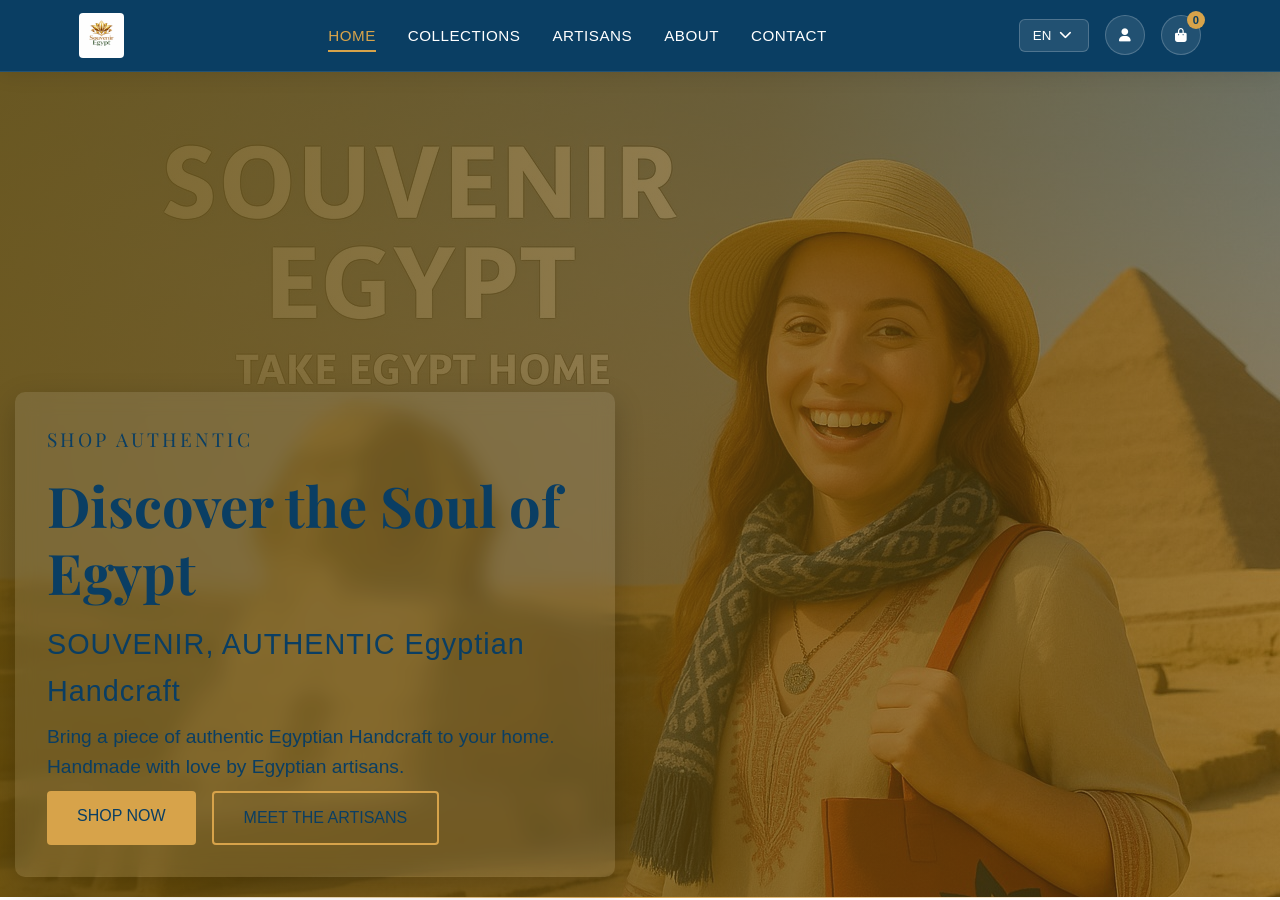
==== commit 67fed038: "Upload-7 4-7-2026 1:10PM Upload-7 4-7-2026 1:10PM Upload-7 4-7-2026 1:10PM Upload-7 4-7-2026 1:10PM " ====
--- a/index.html
+++ b/index.html
@@ -1,45 +1,76 @@
-<!DOCTYPE html>
+<!doctype html>
 <html lang="en">
-<head>
-    <meta charset="UTF-8">
-    <meta name="viewport" content="width=device-width, initial-scale=1.0">
+  <head>
+    <meta charset="UTF-8" />
+    <meta name="viewport" content="width=device-width, initial-scale=1.0" />
     <title>SOUVENIR - Authentic Egyptian Handcraft</title>
-    <link href="https://fonts.googleapis.com/css2?family=Playfair+Display:wght@400;700&family=Poppins:wght@300;400;500;600&display=swap" rel="stylesheet">
-    <link rel="stylesheet" href="https://cdnjs.cloudflare.com/ajax/libs/font-awesome/6.4.0/css/all.min.css">
-    
+    <link
+      href="https://fonts.googleapis.com/css2?family=Playfair+Display:wght@400;700&family=Poppins:wght@300;400;500;600&display=swap"
+      rel="stylesheet"
+    />
+    <link
+      rel="stylesheet"
+      href="https://cdnjs.cloudflare.com/ajax/libs/font-awesome/6.4.0/css/all.min.css"
+    />
+
     <!-- CSS Files -->
-    <link rel="stylesheet" href="assets/css/main.css">
-    <link rel="stylesheet" href="assets/css/header.css">
-    <link rel="stylesheet" href="assets/css/home.css">
-    <link rel="stylesheet" href="assets/css/footer.css">
-    <link rel="stylesheet" href="assets/css/responsive.css">
-</head>
-
-<body>
+    <link rel="stylesheet" href="assets/css/main.css" />
+    <link rel="stylesheet" href="assets/css/header.css" />
+    <link rel="stylesheet" href="assets/css/home.css" />
+    <link rel="stylesheet" href="assets/css/footer.css" />
+    <link rel="stylesheet" href="assets/css/responsive.css" />
+  </head>
+
+  <body>
     <!-- Header -->
     <header>
       <div class="container header-content">
         <!-- Logo -->
         <div class="logo">
           <a href="index.html">
-            <span class="logo-text">SOUVENIR EGYPT.STORE</span>
-            <span class="logo-subtitle">Authentic Handcrafts</span>
+            <img src="./assets/img/logo.jpeg" alt="SOUVENIR EGYPT.STORE" />
+            <div class="logo-text-wrapper">
+              <!-- <span class="logo-text">SOUVENIR EGYPT.STORE</span> -->
+              <!-- <span class="logo-subtitle">Authentic Handcrafts</span> -->
+            </div>
           </a>
         </div>
+
+        <!-- Mobile Menu Button -->
+        <button class="mobile-menu" aria-label="Toggle navigation menu">
+          <span></span>
+          <span></span>
+          <span></span>
+        </button>
 
         <!-- Main Navigation -->
         <nav class="main-nav">
-          <div class="mobile-menu">
-            <span></span>
-            <span></span>
-            <span></span>
-          </div>
           <ul class="nav-menu">
-            <li><a href="index.html" data-key="nav.home" class="nav-link">Home</a></li>
-            <li><a href="shop.html" data-key="nav.collections" class="nav-link">Collections</a></li>
-            <li><a href="artisans.html" data-key="nav.artisans" class="nav-link">Artisans</a></li>
-            <li><a href="about.html" data-key="nav.about" class="nav-link">About</a></li>
-            <li><a href="contact.html" data-key="nav.contact" class="nav-link">Contact</a></li>
+            <li>
+              <a href="index.html" data-key="nav.home" class="nav-link active"
+                >Home</a
+              >
+            </li>
+            <li>
+              <a href="shop.html" data-key="nav.collections" class="nav-link"
+                >Collections</a
+              >
+            </li>
+            <li>
+              <a href="artisans.html" data-key="nav.artisans" class="nav-link"
+                >Artisans</a
+              >
+            </li>
+            <li>
+              <a href="about.html" data-key="nav.about" class="nav-link"
+                >About</a
+              >
+            </li>
+            <li>
+              <a href="contact.html" data-key="nav.contact" class="nav-link"
+                >Contact</a
+              >
+            </li>
           </ul>
         </nav>
 
@@ -47,7 +78,11 @@
         <div class="header-actions">
           <!-- Language Switcher -->
           <div class="language-switcher-dropdown">
-            <button class="language-btn" id="languageToggle">
+            <button
+              class="language-btn"
+              id="languageToggle"
+              aria-label="Switch language"
+            >
               <span class="current-lang">EN</span>
               <i class="fas fa-chevron-down"></i>
             </button>
@@ -64,16 +99,12 @@
                 <span class="lang-flag">🇫🇷</span>
                 <span class="lang-text">Français</span>
               </button>
-              <!-- <button class="lang-option" data-lang="ar">
-                <span class="lang-flag">🇪🇬</span>
-                <span class="lang-text">العربية</span>
-              </button> -->
             </div>
           </div>
 
           <!-- User Account -->
           <div class="user-dropdown">
-            <button class="user-btn" id="userToggle">
+            <button class="user-btn" id="userToggle" aria-label="User account">
               <i class="fas fa-user"></i>
             </button>
             <div class="user-menu" id="userMenu">
@@ -95,15 +126,29 @@
                   <i class="fas fa-user-plus"></i>
                   <span data-key="nav.register">Register</span>
                 </a>
-                <a href="my-account.html" class="user-action-btn" style="display: none;" id="profileLink">
+                <a
+                  href="my-account.html"
+                  class="user-action-btn"
+                  style="display: none"
+                  id="profileLink"
+                >
                   <i class="fas fa-user-edit"></i>
                   <span data-key="nav.profile">My Profile</span>
                 </a>
-                <a href="my-orders.html" class="user-action-btn" style="display: none;" id="ordersLink">
+                <a
+                  href="my-orders.html"
+                  class="user-action-btn"
+                  style="display: none"
+                  id="ordersLink"
+                >
                   <i class="fas fa-shopping-bag"></i>
                   <span data-key="nav.orders">My Orders</span>
                 </a>
-                <button class="user-action-btn logout-btn" style="display: none;" id="logoutBtn">
+                <button
+                  class="user-action-btn logout-btn"
+                  style="display: none"
+                  id="logoutBtn"
+                >
                   <i class="fas fa-sign-out-alt"></i>
                   <span data-key="nav.logout">Logout</span>
                 </button>
@@ -113,7 +158,7 @@
 
           <!-- Shopping Cart -->
           <div class="cart-dropdown">
-            <button class="cart-btn" id="cartToggle">
+            <button class="cart-btn" id="cartToggle" aria-label="Shopping cart">
               <i class="fas fa-shopping-bag"></i>
               <span class="cart-count">0</span>
             </button>
@@ -123,7 +168,6 @@
                 <span class="cart-items-count">0 items</span>
               </div>
               <div class="cart-items" id="cartItems">
-                <!-- Cart items will be loaded here -->
                 <div class="empty-cart">
                   <i class="fas fa-shopping-bag"></i>
                   <p data-key="nav.emptyCart">Your cart is empty</p>
@@ -135,8 +179,18 @@
                   <span class="total-amount">$0.00</span>
                 </div>
                 <div class="cart-actions">
-                  <a href="cart.html" class="btn btn-secondary" data-key="nav.viewCart">View Cart</a>
-                  <a href="checkout.html" class="btn btn-primary" data-key="nav.checkout">Checkout</a>
+                  <a
+                    href="cart.html"
+                    class="btn btn-secondary"
+                    data-key="nav.viewCart"
+                    >View Cart</a
+                  >
+                  <a
+                    href="checkout.html"
+                    class="btn btn-primary"
+                    data-key="nav.checkout"
+                    >Checkout</a
+                  >
                 </div>
               </div>
             </div>
@@ -145,273 +199,530 @@
       </div>
     </header>
 
-    <!-- Hero Section -->
+    <!-- Hero Section (الأصلي) -->
     <section class="hero" id="home">
-        <div class="container hero-content">
-            <div class="hero-text">
-                <h2 data-key="hero.subtitle">SHOP AUTHENTIC</h2>
-                <h1 data-key="hero.title">Egyptian Handcrafts</h1>
-                <div class="brand-tagline" data-key="hero.tagline">SOUVENIR, AUTHENTIC Egyptian Handcraft</div>
-                <p class="hero-tagline" data-key="hero.description">Bring a piece of authentic Egyptian Handcraft to your home. Handmade with love by Egyptian artisans.</p>
-                <div class="hero-buttons">
-                    <a href="./shop.html" class="btn btn-primary" data-key="hero.shop">SHOP NOW</a>
-                    <a href="./artisans.html" class="btn btn-secondary" data-key="hero.artisans">MEET THE ARTISANS</a>
-                </div>
-            </div>
-        </div>
+      <div class="container hero-content">
+        <div class="hero-text">
+          <h2 data-key="hero.subtitle">SHOP AUTHENTIC</h2>
+          <h1 data-key="hero.title">Egyptian Handcrafts</h1>
+          <div class="brand-tagline" data-key="hero.tagline">
+            SOUVENIR, AUTHENTIC Egyptian Handcraft
+          </div>
+          <p class="hero-tagline" data-key="hero.description">
+            Bring a piece of authentic Egyptian Handcraft to your home. Handmade
+            with love by Egyptian artisans.
+          </p>
+          <div class="hero-buttons">
+            <a href="./shop.html" class="btn btn-primary" data-key="hero.shop"
+              >SHOP NOW</a
+            >
+            <a
+              href="./artisans.html"
+              class="btn btn-secondary"
+              data-key="hero.artisans"
+              >MEET THE ARTISANS</a
+            >
+          </div>
+        </div>
+      </div>
     </section>
 
-    <hr class="section-separator">
-
-    <!-- Product Categories -->
-    <section class="categories" id="categories">
-        <div class="container">
-            <h2 class="section-title" data-key="categories.title">Our Collections</h2>
-            <div class="categories-grid">
-                <div class="category-card">
-                    <img src="./assets/img/jewelry.jpeg" alt="Jewelry" class="category-image">
-                    <h3 data-key="categories.jewelry">Jewelry</h3>
-                </div>
-                <div class="category-card">
-                    <img src="./assets/img/pottery.png" alt="Pottery" class="category-image">
-                    <h3 data-key="categories.pottery">Pottery</h3>
-                </div>
-                <div class="category-card">
-                    <img src="./assets/img/leather.png" alt="Leather Products" class="category-image">
-                    <h3 data-key="categories.leather">Leather Products</h3>
-                </div>
-                <div class="category-card">
-                    <img src="./assets/img/Kilimandcarpet.png" alt="Rugs & Kilims" class="category-image">
-                    <h3 data-key="categories.rugs">Rugs & Kilims</h3>
-                </div>
-                <div class="category-card">
-                    <img src="./assets/img/fashion.jpg" alt="Egyptian Cotton" class="category-image">
-                    <h3 data-key="categories.cotton">Egyptian Cotton</h3>
-                </div>
-            </div>
-        </div>
+    <hr class="section-separator" />
+
+    <!-- Best Sellers Section -->
+    <section class="best-sellers" id="best-sellers">
+      <div class="container">
+        <div class="section-header">
+          <h2 class="section-title" data-key="bestsellers.title">
+            ⭐ Best Sellers
+          </h2>
+          <p class="section-subtitle" data-key="bestsellers.subtitle">
+            Our most loved handcrafted pieces, chosen by customers like you
+          </p>
+        </div>
+        <div class="products-grid">
+          <div class="product-card">
+            <div class="product-badge">Best Seller</div>
+            <img
+              src="./assets/img/LAILA/LAILA 01 1.png"
+              alt="LAILA Leather Tote Bag"
+              class="product-image"
+            />
+            <div class="product-info">
+              <h3 class="product-name">LAILA Premium Leather Tote Bag</h3>
+              <p class="product-description">
+                Handcrafted natural leather tote bag with elegant finish
+              </p>
+              <div class="product-price">
+                <span class="current-price">EGP 3,750</span>
+                <span class="original-price">EGP 4,500</span>
+                <span class="discount">-17%</span>
+              </div>
+              <div class="product-rating">
+                <i class="fas fa-star"></i>
+                <i class="fas fa-star"></i>
+                <i class="fas fa-star"></i>
+                <i class="fas fa-star"></i>
+                <i class="fas fa-star"></i>
+                <span>(24 reviews)</span>
+              </div>
+              <a href="shop.html" class="btn btn-primary btn-sm"
+                >View Product</a
+              >
+            </div>
+          </div>
+          <div class="product-card">
+            <div class="product-badge">Best Seller</div>
+            <img
+              src="./assets/img/AZURA/AZURA 01.png"
+              alt="AZURA Leather Earrings"
+              class="product-image"
+            />
+            <div class="product-info">
+              <h3 class="product-name">AZURA Handmade Leather Earrings</h3>
+              <p class="product-description">
+                Elegant handcrafted leather earrings with gold accents
+              </p>
+              <div class="product-price">
+                <span class="current-price">EGP 850</span>
+                <span class="original-price">EGP 1,200</span>
+                <span class="discount">-29%</span>
+              </div>
+              <div class="product-rating">
+                <i class="fas fa-star"></i>
+                <i class="fas fa-star"></i>
+                <i class="fas fa-star"></i>
+                <i class="fas fa-star"></i>
+                <i class="fas fa-star-half-alt"></i>
+                <span>(18 reviews)</span>
+              </div>
+              <a href="shop.html" class="btn btn-primary btn-sm"
+                >View Product</a
+              >
+            </div>
+          </div>
+          <div class="product-card">
+            <div class="product-badge">Best Seller</div>
+            <img
+              src="./assets/img/Rose/ROSE 01.png"
+              alt="ROSE Leather Handbag"
+              class="product-image"
+            />
+            <div class="product-info">
+              <h3 class="product-name">ROSE Classic Leather Handbag</h3>
+              <p class="product-description">
+                Timeless leather handbag from the ROSE collection
+              </p>
+              <div class="product-price">
+                <span class="current-price">EGP 3,300</span>
+                <span class="original-price">EGP 4,000</span>
+                <span class="discount">-18%</span>
+              </div>
+              <div class="product-rating">
+                <i class="fas fa-star"></i>
+                <i class="fas fa-star"></i>
+                <i class="fas fa-star"></i>
+                <i class="fas fa-star"></i>
+                <i class="fas fa-star"></i>
+                <span>(31 reviews)</span>
+              </div>
+              <a href="shop.html" class="btn btn-primary btn-sm"
+                >View Product</a
+              >
+            </div>
+          </div>
+          <div class="product-card">
+            <div class="product-badge">Best Seller</div>
+            <img
+              src="./assets/img/Rano/RANO 01 1.png"
+              alt="RANO Messenger Bag"
+              class="product-image"
+            />
+            <div class="product-info">
+              <h3 class="product-name">RANO Natural Leather Messenger Bag</h3>
+              <p class="product-description">
+                Classic messenger bag crafted from natural leather
+              </p>
+              <div class="product-price">
+                <span class="current-price">EGP 3,000</span>
+                <span class="original-price">EGP 3,800</span>
+                <span class="discount">-21%</span>
+              </div>
+              <div class="product-rating">
+                <i class="fas fa-star"></i>
+                <i class="fas fa-star"></i>
+                <i class="fas fa-star"></i>
+                <i class="fas fa-star"></i>
+                <i class="fas fa-star"></i>
+                <span>(15 reviews)</span>
+              </div>
+              <a href="shop.html" class="btn btn-primary btn-sm"
+                >View Product</a
+              >
+            </div>
+          </div>
+        </div>
+        <div class="center-btn">
+          <a
+            href="./shop.html"
+            class="btn btn-primary"
+            data-key="bestsellers.view-all"
+            >View All Products →</a
+          >
+        </div>
+      </div>
     </section>
 
-    <hr class="section-separator">
-
-    <!-- Delivery Promise -->
-    <section class="delivery">
-        <div class="container">
-            <p data-key="delivery.title">WILL BE DELIVERED TO YOUR HOTEL OF YOUR STAY IN EGYPT OR SHIPPED HOME • CAN BE ORDERED AS A GIFT</p>
-            <a href="#" data-key="delivery.link">VIEW SHIPPING OPTIONS & DETAILS →</a>
-        </div>
+    <hr class="section-separator" />
+
+    <!-- Why Us Section - 3 Trust Reasons -->
+    <section class="why-us" id="why-us">
+      <div class="container">
+        <div class="section-header">
+          <h2 class="section-title" data-key="whyus.title">
+            Why Choose <span class="highlight">Souvenir Egypt</span>
+          </h2>
+          <p class="section-subtitle" data-key="whyus.subtitle">
+            Three reasons why thousands trust us for authentic Egyptian
+            handcrafts
+          </p>
+        </div>
+        <div class="why-grid">
+          <div class="why-card">
+            <div class="why-icon">
+              <i class="fas fa-hand-sparkles"></i>
+            </div>
+            <h3 data-key="whyus.authentic.title">100% Authentic Handcrafts</h3>
+            <p data-key="whyus.authentic.desc">
+              Every piece is handcrafted by skilled Egyptian artisans using
+              traditional techniques passed down through generations. No mass
+              production, no machines — just pure craftsmanship.
+            </p>
+            <div class="why-features">
+              <span
+                ><i class="fas fa-check-circle"></i> Handmade with love</span
+              >
+              <span
+                ><i class="fas fa-check-circle"></i> Traditional
+                techniques</span
+              >
+              <span><i class="fas fa-check-circle"></i> Unique designs</span>
+            </div>
+          </div>
+          <div class="why-card">
+            <div class="why-icon">
+              <i class="fas fa-shield-alt"></i>
+            </div>
+            <h3 data-key="whyus.trust.title">Trusted & Guaranteed</h3>
+            <p data-key="whyus.trust.desc">
+              We stand behind every product we sell. With our satisfaction
+              guarantee and secure payment options, you can shop with confidence
+              knowing your purchase is protected.
+            </p>
+            <div class="why-features">
+              <span
+                ><i class="fas fa-check-circle"></i> 30-day return policy</span
+              >
+              <span><i class="fas fa-check-circle"></i> Secure payments</span>
+              <span
+                ><i class="fas fa-check-circle"></i> Customer satisfaction</span
+              >
+            </div>
+          </div>
+          <div class="why-card">
+            <div class="why-icon">
+              <i class="fas fa-truck-fast"></i>
+            </div>
+            <h3 data-key="whyus.shipping.title">Worldwide Shipping</h3>
+            <p data-key="whyus.shipping.desc">
+              Whether you're visiting Egypt or ordering from home, we deliver
+              our treasures to your doorstep. Enjoy fast, reliable shipping with
+              real-time tracking.
+            </p>
+            <div class="why-features">
+              <span><i class="fas fa-check-circle"></i> Over 50 countries</span>
+              <span
+                ><i class="fas fa-check-circle"></i> Hotel delivery option</span
+              >
+              <span
+                ><i class="fas fa-check-circle"></i> Real-time tracking</span
+              >
+            </div>
+          </div>
+        </div>
+      </div>
     </section>
 
-    <hr class="section-separator">
-
-    <!-- Featured Products -->
-    <section class="featured-products" id="featured">
-        <div class="container">
-            <h2 class="section-title" data-key="featured.title">Featured Products</h2>
-            <div class="products-grid">
-                <div class="product-card">
-                    <img src="https://images.unsplash.com/photo-1599643478518-a784e5dc4c8f?ixlib=rb-4.0.3&ixid=M3wxMjA3fDB8MHxwaG90by1wYWdlfHx8fGVufDB8fHx8fA%3D%3D&auto=format&fit=crop&w=2067&q=80" alt="Silver Ankh Necklace" class="product-image">
-                    <div class="product-info">
-                        <h3 class="product-name" data-key="featured.product1.name">Silver Ankh Necklace</h3>
-                        <p class="product-price">$89.99</p>
-                    </div>
-                </div>
-                <div class="product-card">
-                    <img src="./assets/img/pottery.png" alt="Hand-painted Pottery Vase" class="product-image">
-                    <div class="product-info">
-                        <h3 class="product-name" data-key="featured.product2.name">Hand-painted Pottery Vase</h3>
-                        <p class="product-price">$45.50</p>
-                    </div>
-                </div>
-                <div class="product-card">
-                    <img src="./assets/img/leather.png" alt="Leather Handbag" class="product-image">
-                    <div class="product-info">
-                        <h3 class="product-name" data-key="featured.product3.name">Leather Handbag</h3>
-                        <p class="product-price">$120.00</p>
-                    </div>
-                </div>
-                <div class="product-card">
-                    <img src="https://images.unsplash.com/photo-1600166898405-da9535204843?ixlib=rb-4.0.3&ixid=M3wxMjA3fDB8MHxwaG90by1wYWdlfHx8fGVufDB8fHx8fA%3D%3D&auto=format&fit=crop&w=2070&q=80" alt="Traditional Kilim Rug" class="product-image">
-                    <div class="product-info">
-                        <h3 class="product-name" data-key="featured.product4.name">Traditional Kilim Rug</h3>
-                        <p class="product-price">$250.00</p>
-                    </div>
-                </div>
-            </div>
-        </div>
-    </section>
-
-    <hr class="section-separator">
+    <hr class="section-separator" />
 
     <!-- Testimonials -->
     <section class="testimonials">
-        <div class="container">
-            <h2 class="section-title" data-key="testimonials.title">What Our Customers Say</h2>
-            <div class="testimonials-grid">
-                <div class="testimonial-card">
-                    <div class="quote-icon">"</div>
-                    <p class="testimonial-text" data-key="testimonials.text1">The silver cartouche I bought is absolutely stunning! The craftsmanship is exceptional and it arrived beautifully packaged. Will definitely order again!</p>
-                    <div class="testimonial-author">
-                        <img src="https://randomuser.me/api/portraits/women/32.jpg" alt="Sarah Johnson" class="author-image">
-                        <div>
-                            <div class="author-name">Sarah Johnson</div>
-                            <div class="author-location">London, UK</div>
-                        </div>
-                    </div>
-                </div>
-                <div class="testimonial-card">
-                    <div class="quote-icon">"</div>
-                    <p class="testimonial-text" data-key="testimonials.text2">I ordered the Egyptian cotton towels as gifts for my family. The quality is outstanding and everyone loved them. The shipping was faster than expected!</p>
-                    <div class="testimonial-author">
-                        <img src="https://randomuser.me/api/portraits/men/54.jpg" alt="Michael Brown" class="author-image">
-                        <div>
-                            <div class="author-name">Michael Brown</div>
-                            <div class="author-location">New York, USA</div>
-                        </div>
-                    </div>
-                </div>
-                <div class="testimonial-card">
-                    <div class="quote-icon">"</div>
-                    <p class="testimonial-text" data-key="testimonials.text3">The pottery vase I purchased is even more beautiful in person. It's the centerpiece of my living room now. Thank you for such a unique and high-quality product!</p>
-                    <div class="testimonial-author">
-                        <img src="https://randomuser.me/api/portraits/women/68.jpg" alt="Emma Wilson" class="author-image">
-                        <div>
-                            <div class="author-name">Emma Wilson</div>
-                            <div class="author-location">Toronto, Canada</div>
-                        </div>
-                    </div>
-                </div>
-            </div>
-        </div>
+      <div class="container">
+        <h2 class="section-title" data-key="testimonials.title">
+          What Our Customers Say
+        </h2>
+        <div class="testimonials-grid">
+          <div class="testimonial-card">
+            <div class="quote-icon">"</div>
+            <p class="testimonial-text" data-key="testimonials.text1">
+              The silver cartouche I bought is absolutely stunning! The
+              craftsmanship is exceptional and it arrived beautifully packaged.
+              Will definitely order again!
+            </p>
+            <div class="testimonial-author">
+              <img
+                src="https://randomuser.me/api/portraits/women/32.jpg"
+                alt="Sarah Johnson"
+                class="author-image"
+              />
+              <div>
+                <div class="author-name">Sarah Johnson</div>
+                <div class="author-location">London, UK</div>
+              </div>
+            </div>
+          </div>
+          <div class="testimonial-card">
+            <div class="quote-icon">"</div>
+            <p class="testimonial-text" data-key="testimonials.text2">
+              I ordered the Egyptian cotton towels as gifts for my family. The
+              quality is outstanding and everyone loved them. The shipping was
+              faster than expected!
+            </p>
+            <div class="testimonial-author">
+              <img
+                src="https://randomuser.me/api/portraits/men/54.jpg"
+                alt="Michael Brown"
+                class="author-image"
+              />
+              <div>
+                <div class="author-name">Michael Brown</div>
+                <div class="author-location">New York, USA</div>
+              </div>
+            </div>
+          </div>
+          <div class="testimonial-card">
+            <div class="quote-icon">"</div>
+            <p class="testimonial-text" data-key="testimonials.text3">
+              The pottery vase I purchased is even more beautiful in person.
+              It's the centerpiece of my living room now. Thank you for such a
+              unique and high-quality product!
+            </p>
+            <div class="testimonial-author">
+              <img
+                src="https://randomuser.me/api/portraits/women/68.jpg"
+                alt="Emma Wilson"
+                class="author-image"
+              />
+              <div>
+                <div class="author-name">Emma Wilson</div>
+                <div class="author-location">Toronto, Canada</div>
+              </div>
+            </div>
+          </div>
+        </div>
+      </div>
     </section>
 
-    <hr class="section-separator">
+    <hr class="section-separator" />
 
     <!-- Artisans Section -->
     <section class="artisans" id="artisans">
-        <div class="container">
-            <h2 class="section-title" data-key="artisans.title">MEET THE ARTISANS</h2>
-            <p class="section-subtitle" style="text-align: center; margin-bottom: 3rem; color: var(--deep-teal);" data-key="artisans.subtitle">
-                Handcrafted with Heart</p>
-            <div class="artisans-grid">
-                <div class="artisan-card">
-                    <img src="./assets/img/asmaa-leather.jpg" alt="Asmaa Omran" class="artisan-img">
-                    <h3 class="artisan-name">Asmaa Omran</h3>
-                    <p class="artisan-bio" data-key="artisans.bio1">Master jeweler with 25 years of experience creating intricate gold and silver pieces inspired by ancient Egyptian designs.</p>
-                </div>
-                <div class="artisan-card">
-                    <img src="./assets/img/rana-leather.jpg" alt="Rana AL Saey" class="artisan-img">
-                    <h3 class="artisan-name">Rana AL Saey</h3>
-                    <p class="artisan-bio" data-key="artisans.bio2">Textile artist specializing in handwoven Egyptian cotton and traditional embroidery techniques passed down through generations.</p>
-                </div>
-                <div class="artisan-card">
-                    <img src="./assets/img/susan-leather.jpg" alt="Susan Gamal" class="artisan-img">
-                    <h3 class="artisan-name">Susan Gamal</h3>
-                    <p class="artisan-bio" data-key="artisans.bio3">Pottery master creating beautiful clay vessels using techniques dating back to ancient Egyptian civilizations.</p>
-                </div>
-            </div>
-            <div class="center-btn">
-                <a href="./artisans.html" class="btn btn-primary" data-key="artisans.button">Read Their Stories</a>
-            </div>
-        </div>
+      <div class="container">
+        <h2 class="section-title" data-key="artisans.title">
+          MEET THE ARTISANS
+        </h2>
+        <p
+          class="section-subtitle"
+          style="
+            text-align: center;
+            margin-bottom: 3rem;
+            color: var(--deep-teal);
+          "
+          data-key="artisans.subtitle"
+        >
+          Handcrafted with Heart
+        </p>
+        <div class="artisans-grid">
+          <div class="artisan-card">
+            <img
+              src="./assets/img/asmaa-leather.jpg"
+              alt="Asmaa Omran"
+              class="artisan-img"
+            />
+            <h3 class="artisan-name">Asmaa Omran</h3>
+            <p class="artisan-bio" data-key="artisans.bio1">
+              Master jeweler with 25 years of experience creating intricate gold
+              and silver pieces inspired by ancient Egyptian designs.
+            </p>
+          </div>
+          <div class="artisan-card">
+            <img
+              src="./assets/img/rana-leather.jpg"
+              alt="Rana AL Saey"
+              class="artisan-img"
+            />
+            <h3 class="artisan-name">Rana AL Saey</h3>
+            <p class="artisan-bio" data-key="artisans.bio2">
+              Textile artist specializing in handwoven Egyptian cotton and
+              traditional embroidery techniques passed down through generations.
+            </p>
+          </div>
+          <div class="artisan-card">
+            <img
+              src="./assets/img/susan-leather.jpg"
+              alt="Susan Gamal"
+              class="artisan-img"
+            />
+            <h3 class="artisan-name">Susan Gamal</h3>
+            <p class="artisan-bio" data-key="artisans.bio3">
+              Pottery master creating beautiful clay vessels using techniques
+              dating back to ancient Egyptian civilizations.
+            </p>
+          </div>
+        </div>
+        <div class="center-btn">
+          <a
+            href="./artisans.html"
+            class="btn btn-primary"
+            data-key="artisans.button"
+            >Read Their Stories</a
+          >
+        </div>
+      </div>
     </section>
 
-    <hr class="section-separator">
-
-    <!-- Guarantee Section -->
-    <section class="guarantee" id="guarantee">
-        <div class="container">
-            <h2 class="section-title" data-key="guarantee.title">SOUVENIR EGYPT STORE GUARANTEE</h2>
-            <div class="guarantee-grid">
-                <div class="guarantee-card">
-                    <div class="guarantee-icon">✓</div>
-                    <h3 class="guarantee-title" data-key="guarantee.quality">Quality Handmade</h3>
-                    <p data-key="guarantee.quality.desc">Authentic crafts made with centuries-old techniques.</p>
-                </div>
-                <div class="guarantee-card">
-                    <div class="guarantee-icon">🌍</div>
-                    <h3 class="guarantee-title" data-key="guarantee.shipping">International Shipping</h3>
-                    <p data-key="guarantee.shipping.desc">We deliver our treasures worldwide.</p>
-                </div>
-                <div class="guarantee-card">
-                    <div class="guarantee-icon">🎁</div>
-                    <h3 class="guarantee-title" data-key="guarantee.gift">Perfect Gift Idea</h3>
-                    <p data-key="guarantee.gift.desc">A unique and memorable present for loved ones.</p>
-                </div>
-            </div>
-        </div>
-    </section>
+    <hr class="section-separator" />
 
     <!-- Newsletter -->
     <section class="newsletter">
-        <div class="container">
-            <h2 data-key="newsletter.title">Stay Connected</h2>
-            <p data-key="newsletter.subtitle">Subscribe to our newsletter for exclusive offers, new arrivals, and stories from our artisans.</p>
-            <form class="newsletter-form">
-                <input type="email" class="newsletter-input" placeholder="Your email address" required data-key="newsletter.placeholder">
-                <button type="submit" class="newsletter-btn" data-key="newsletter.button">SUBSCRIBE</button>
-            </form>
-        </div>
+      <div class="container">
+        <h2 data-key="newsletter.title">Stay Connected</h2>
+        <p data-key="newsletter.subtitle">
+          Subscribe to our newsletter for exclusive offers, new arrivals, and
+          stories from our artisans.
+        </p>
+        <form class="newsletter-form">
+          <input
+            type="email"
+            class="newsletter-input"
+            placeholder="Your email address"
+            required
+            data-key="newsletter.placeholder"
+          />
+          <button
+            type="submit"
+            class="newsletter-btn"
+            data-key="newsletter.button"
+          >
+            SUBSCRIBE
+          </button>
+        </form>
+      </div>
     </section>
 
     <!-- Footer -->
     <footer id="contact">
-        <div class="container">
-            <div class="footer-content">
-                <div class="footer-column">
-                    <h3>SOUVENIR EGYPT</h3>
-                    <p data-key="footer.description">Bringing authentic Egyptian handcrafts to the world. Each piece tells a story of heritage, craftsmanship, and timeless beauty.</p>
-                    <div class="social-links">
-                        <a href="#"><i class="fab fa-facebook-f"></i></a>
-                        <a href="#"><i class="fab fa-instagram"></i></a>
-                        <a href="#"><i class="fab fa-pinterest"></i></a>
-                        <a href="#"><i class="fab fa-tiktok"></i></a>
-                    </div>
-                </div>
-                <div class="footer-column">
-                    <h3 data-key="footer.shop">SHOP</h3>
-                    <ul class="footer-links">
-                        <li><a href="shop.html?category=jewelry" data-key="categories.jewelry">Jewelry</a></li>
-                        <li><a href="shop.html?category=pottery" data-key="categories.pottery">Pottery</a></li>
-                        <li><a href="shop.html?category=leather" data-key="categories.leather">Leather Products</a></li>
-                        <li><a href="shop.html?category=rugs" data-key="categories.rugs">Rugs & Kilims</a></li>
-                        <li><a href="shop.html?category=cotton" data-key="categories.cotton">Egyptian Cotton</a></li>
-                    </ul>
-                </div>
-                <div class="footer-column">
-                    <h3 data-key="footer.help">HELP</h3>
-                    <ul class="footer-links">
-                        <li><a href="shipping-info.html" data-key="footer.shipping">Shipping Information</a></li>
-                        <li><a href="returns.html" data-key="footer.returns">Returns & Exchanges</a></li>
-                        <li><a href="size-guide.html" data-key="footer.size">Size Guide</a></li>
-                        <li><a href="faq.html" data-key="footer.faq">FAQs</a></li>
-                        <li><a href="contact.html" data-key="footer.contact">Contact Us</a></li>
-                    </ul>
-                </div>
-                <div class="footer-column">
-                    <h3 data-key="footer.contact">CONTACT</h3>
-                    <ul class="footer-links">
-                        <li><i class="fas fa-map-marker-alt"></i> Cairo, Egypt</li>
-                        <li><i class="fas fa-phone"></i>+201505035495</li>
-                        <li><i class="fas fa-envelope"></i> info@souveniregypt.store</li>
-                    </ul>
-                    <h3 style="margin-top: 1.5rem;" data-key="footer.payment">PAYMENT METHODS</h3>
-                    <div class="payment-methods">
-                        <div class="payment-icon"><i class="fab fa-cc-visa"></i></div>
-                        <div class="payment-icon"><i class="fab fa-cc-mastercard"></i></div>
-                        <div class="payment-icon"><i class="fab fa-cc-paypal"></i></div>
-                    </div>
-                </div>
-            </div>
-            <div class="copyright">
-                <p>© 2025 Souvenir Egypt.Store. All rights reserved.</p>
-            </div>
-        </div>
+      <div class="container">
+        <div class="footer-content">
+          <div class="footer-column">
+            <h3>SOUVENIR EGYPT</h3>
+            <p data-key="footer.description">
+              Bringing authentic Egyptian handcrafts to the world. Each piece
+              tells a story of heritage, craftsmanship, and timeless beauty.
+            </p>
+            <div class="social-links">
+              <a href="#"><i class="fab fa-facebook-f"></i></a>
+              <a href="#"><i class="fab fa-instagram"></i></a>
+              <a href="#"><i class="fab fa-pinterest"></i></a>
+              <a href="#"><i class="fab fa-tiktok"></i></a>
+            </div>
+          </div>
+          <div class="footer-column">
+            <h3 data-key="footer.shop">SHOP</h3>
+            <ul class="footer-links">
+              <li>
+                <a
+                  href="shop.html?category=jewelry"
+                  data-key="categories.jewelry"
+                  >Jewelry</a
+                >
+              </li>
+              <li>
+                <a
+                  href="shop.html?category=pottery"
+                  data-key="categories.pottery"
+                  >Pottery</a
+                >
+              </li>
+              <li>
+                <a
+                  href="shop.html?category=leather"
+                  data-key="categories.leather"
+                  >Leather Products</a
+                >
+              </li>
+              <li>
+                <a href="shop.html?category=rugs" data-key="categories.rugs"
+                  >Rugs & Kilims</a
+                >
+              </li>
+              <li>
+                <a href="shop.html?category=cotton" data-key="categories.cotton"
+                  >Egyptian Cotton</a
+                >
+              </li>
+            </ul>
+          </div>
+          <div class="footer-column">
+            <h3 data-key="footer.help">HELP</h3>
+            <ul class="footer-links">
+              <li>
+                <a href="shipping-info.html" data-key="footer.shipping"
+                  >Shipping Information</a
+                >
+              </li>
+              <li>
+                <a href="returns.html" data-key="footer.returns"
+                  >Returns & Exchanges</a
+                >
+              </li>
+              <li>
+                <a href="size-guide.html" data-key="footer.size">Size Guide</a>
+              </li>
+              <li><a href="faq.html" data-key="footer.faq">FAQs</a></li>
+              <li>
+                <a href="contact.html" data-key="footer.contact">Contact Us</a>
+              </li>
+            </ul>
+          </div>
+          <div class="footer-column">
+            <h3 data-key="footer.contact">CONTACT</h3>
+            <ul class="footer-links">
+              <li><i class="fas fa-map-marker-alt"></i> Cairo, Egypt</li>
+              <li><i class="fas fa-phone"></i> +201505035495</li>
+              <li><i class="fas fa-envelope"></i> info@souveniregypt.store</li>
+            </ul>
+            <h3 style="margin-top: 1.5rem" data-key="footer.payment">
+              PAYMENT METHODS
+            </h3>
+            <div class="payment-methods">
+              <div class="payment-icon"><i class="fab fa-cc-visa"></i></div>
+              <div class="payment-icon">
+                <i class="fab fa-cc-mastercard"></i>
+              </div>
+              <div class="payment-icon"><i class="fab fa-cc-paypal"></i></div>
+            </div>
+          </div>
+        </div>
+        <div class="copyright">
+          <p>© 2025 Souvenir Egypt.Store. All rights reserved.</p>
+        </div>
+      </div>
     </footer>
 
     <!-- Scroll to Top Button -->
     <button id="scrollTop" class="scroll-top-btn">
-        <i class="fas fa-chevron-up"></i>
+      <i class="fas fa-chevron-up"></i>
     </button>
 
     <!-- JavaScript Files -->
@@ -423,5 +734,5 @@
     <script src="assets/js/animations.js"></script>
     <script src="assets/js/footer.js"></script>
     <script src="assets/js/main.js"></script>
-</body>
-</html>+  </body>
+</html>
--- a/assets/css/header.css
+++ b/assets/css/header.css
@@ -24,24 +24,45 @@
 .logo a {
     text-decoration: none;
     display: flex;
+    align-items: center;
+    gap: 0.75rem;
+    flex-wrap: wrap;
+}
+
+/* Logo Image */
+.logo img {
+    height: 45px;
+    width: auto;
+    display: block;
+    border-radius: 4px;
+    transition: transform 0.3s ease;
+}
+
+.logo img:hover {
+    transform: scale(1.05);
+}
+
+/* Logo Text Container */
+.logo-text-wrapper {
+    display: flex;
     flex-direction: column;
-    align-items: flex-start;
 }
 
 .logo-text {
     font-family: 'Playfair Display', serif;
-    font-size: 1.8rem;
+    font-size: 1.5rem;
     font-weight: 700;
     color: var(--desert-gold);
-    line-height: 1;
+    line-height: 1.1;
+    letter-spacing: 0.5px;
 }
 
 .logo-subtitle {
-    font-size: 0.7rem;
+    font-size: 0.6rem;
     color: var(--sand-beige);
     font-weight: 300;
-    letter-spacing: 1px;
-    margin-top: 2px;
+    letter-spacing: 2px;
+    text-transform: uppercase;
 }
 
 /* Main Navigation */
@@ -530,6 +551,10 @@
 
 /* RTL Support */
 [dir="rtl"] .logo a {
+    flex-direction: row-reverse;
+}
+
+[dir="rtl"] .logo-text-wrapper {
     align-items: flex-end;
 }
 
@@ -568,8 +593,12 @@
         gap: 1.5rem;
     }
     
+    .logo img {
+        height: 38px;
+    }
+    
     .logo-text {
-        font-size: 1.6rem;
+        font-size: 1.3rem;
     }
 }
 
@@ -625,6 +654,23 @@
         order: 1;
         flex: 1;
     }
+    
+    .logo a {
+        gap: 0.5rem;
+    }
+    
+    .logo img {
+        height: 32px;
+    }
+    
+    .logo-text {
+        font-size: 1.1rem;
+    }
+    
+    .logo-subtitle {
+        font-size: 0.5rem;
+        letter-spacing: 1px;
+    }
 
     .header-actions {
         order: 2;
@@ -658,12 +704,21 @@
 }
 
 @media (max-width: 480px) {
+    .logo img {
+        height: 28px;
+    }
+    
     .logo-text {
-        font-size: 1.4rem;
-    }
-
+        font-size: 0.95rem;
+    }
+    
     .logo-subtitle {
-        font-size: 0.6rem;
+        font-size: 0.45rem;
+        letter-spacing: 0.5px;
+    }
+    
+    .logo a {
+        gap: 0.4rem;
     }
 
     .cart-preview {
@@ -680,7 +735,6 @@
         min-width: 250px;
     }
 }
-
 
 /* Cart Quantity Controls */
 .cart-item-meta {
--- a/assets/css/home.css
+++ b/assets/css/home.css
@@ -0,0 +1,957 @@
+/* ============================================================ */
+/* HERO SECTION - الأصلي بدون تغيير */
+/* ============================================================ */
+
+.hero {
+  background-image: linear-gradient(90deg, rgba(99, 75, 10, 0.85) 0%, rgba(99, 71, 10, 0.7) 50%, rgba(99, 71, 10, 0.3) 100%), url('../img/heroBagckground.jpg');
+  background-repeat: no-repeat;
+  background-position: 0% 0%;
+  background-size: 120%;
+  height: calc(100vh - 75px);
+  display: flex;
+  align-items: flex-end;
+  padding-bottom: 20px;
+}
+
+@media (max-width: 768px) {
+  .hero {
+    background-position: center;
+    background-size: cover;
+    height: calc(100vh - 60px);
+  }
+}
+
+.hero-content {
+  width: 100%;
+  max-width: 1300px;
+}
+
+.hero-text {
+  max-width: 600px;
+  padding: 2rem;
+  background-color: rgba(255, 255, 255, 0.1);
+  backdrop-filter: blur(10px);
+  border-radius: 10px;
+  box-shadow: 0 10px 30px rgba(0, 0, 0, 0.2);
+}
+
+.hero h2 {
+  font-size: 1.2rem;
+  letter-spacing: 3px;
+  margin-bottom: 1rem;
+  font-weight: 400;
+  color: var(--dark-blue);
+}
+
+.hero h1 {
+  font-size: 3.5rem;
+  margin-bottom: 1rem;
+  line-height: 1.2;
+  color: var(--dark-blue);
+}
+
+.brand-tagline {
+  font-size: 1.8rem;
+  margin-bottom: .5rem;
+  font-weight: 300;
+  letter-spacing: 1px;
+  color: var(--dark-blue);
+}
+
+.hero-tagline {
+  font-size: 1.2rem;
+  margin-bottom: .5rem;
+  color: var(--dark-blue);
+  line-height: 1.6;
+}
+
+.hero-buttons {
+  display: flex;
+  gap: 1rem;
+  flex-wrap: wrap;
+  margin-top: 0.5rem;
+}
+
+.hero-buttons .btn {
+  margin: 0;
+}
+
+@media (max-width: 768px) {
+  .hero-text {
+    max-width: 90%;
+    padding: 1.5rem;
+    margin: 0 auto;
+  }
+  
+  .hero h1 {
+    font-size: 2.5rem;
+  }
+  
+  .brand-tagline {
+    font-size: 1.4rem;
+  }
+  
+  .hero-tagline {
+    font-size: 1rem;
+  }
+  
+  .hero-buttons {
+    flex-direction: column;
+  }
+  
+  .hero-buttons .btn {
+    width: 100%;
+    text-align: center;
+  }
+}
+
+@media (max-width: 480px) {
+  .hero h1 {
+    font-size: 2rem;
+  }
+  
+  .brand-tagline {
+    font-size: 1.2rem;
+  }
+  
+  .hero-tagline {
+    font-size: 0.9rem;
+  }
+  
+  .hero-text {
+    padding: 1.25rem;
+  }
+}
+
+/* ============================================================ */
+/* BEST SELLERS SECTION */
+/* ============================================================ */
+
+.best-sellers {
+  padding: 5rem 0;
+  background: linear-gradient(180deg, #ffffff 0%, var(--sand-beige) 100%);
+}
+
+.best-sellers .section-header {
+  text-align: center;
+  margin-bottom: 3rem;
+}
+
+.best-sellers .section-title {
+  font-size: 2.5rem;
+  color: var(--dark-blue);
+  margin-bottom: 0.5rem;
+  font-family: 'Playfair Display', serif;
+}
+
+.best-sellers .section-title .highlight {
+  color: var(--desert-gold);
+}
+
+.best-sellers .section-subtitle {
+  color: #666;
+  font-size: 1.1rem;
+  max-width: 500px;
+  margin: 0 auto;
+  font-family: 'Poppins', sans-serif;
+}
+
+/* ============================================================ */
+/* PRODUCTS GRID - مشترك بين Best Sellers و Featured */
+/* ============================================================ */
+
+.products-grid {
+  display: grid;
+  grid-template-columns: repeat(4, 1fr);
+  gap: 2rem;
+  margin-bottom: 2.5rem;
+}
+
+.product-card {
+  background: white;
+  border-radius: 12px;
+  overflow: hidden;
+  box-shadow: 0 5px 20px rgba(0, 0, 0, 0.06);
+  transition: all 0.3s ease;
+  position: relative;
+}
+
+.product-card:hover {
+  transform: translateY(-8px);
+  box-shadow: 0 15px 40px rgba(0, 0, 0, 0.12);
+}
+
+.product-badge {
+  position: absolute;
+  top: 1rem;
+  left: 1rem;
+  background: var(--desert-gold);
+  color: var(--dark-blue);
+  padding: 0.25rem 0.8rem;
+  border-radius: 50px;
+  font-size: 0.7rem;
+  font-weight: 700;
+  text-transform: uppercase;
+  letter-spacing: 0.5px;
+  z-index: 2;
+}
+
+.product-image {
+  width: 100%;
+  height: 250px;
+  object-fit: cover;
+  transition: transform 0.3s ease;
+}
+
+.product-card:hover .product-image {
+  transform: scale(1.03);
+}
+
+.product-info {
+  padding: 1.5rem;
+}
+
+.product-name {
+  font-size: 1.1rem;
+  font-weight: 600;
+  color: var(--dark-blue);
+  margin-bottom: 0.5rem;
+  font-family: 'Playfair Display', serif;
+}
+
+.product-description {
+  font-size: 0.85rem;
+  color: #666;
+  margin-bottom: 0.75rem;
+  display: -webkit-box;
+  -webkit-line-clamp: 2;
+  -webkit-box-orient: vertical;
+  overflow: hidden;
+  font-family: 'Poppins', sans-serif;
+}
+
+.product-price {
+  display: flex;
+  align-items: center;
+  gap: 0.75rem;
+  margin-bottom: 0.75rem;
+}
+
+.current-price {
+  font-size: 1.2rem;
+  font-weight: 700;
+  color: var(--deep-teal);
+}
+
+.original-price {
+  font-size: 0.9rem;
+  color: #999;
+  text-decoration: line-through;
+}
+
+.discount {
+  background: #dc3545;
+  color: white;
+  padding: 0.1rem 0.6rem;
+  border-radius: 4px;
+  font-size: 0.7rem;
+  font-weight: 600;
+}
+
+.product-rating {
+  display: flex;
+  align-items: center;
+  gap: 0.3rem;
+  font-size: 0.85rem;
+  color: #666;
+  margin-bottom: 1rem;
+}
+
+.product-rating i {
+  color: #ffc107;
+}
+
+.product-rating i.fa-star-half-alt {
+  color: #ffc107;
+}
+
+.product-rating span {
+  margin-left: 0.3rem;
+}
+
+.btn-sm {
+  padding: 8px 20px;
+  font-size: 0.85rem;
+  margin: 0;
+  width: 100%;
+  text-align: center;
+}
+
+/* ============================================================ */
+/* WHY US SECTION - 3 TRUST REASONS */
+/* ============================================================ */
+
+.why-us {
+  padding: 5rem 0;
+  background: white;
+}
+
+.why-us .section-header {
+  text-align: center;
+  margin-bottom: 3rem;
+}
+
+.why-us .section-title {
+  font-size: 2.5rem;
+  color: var(--dark-blue);
+  margin-bottom: 0.5rem;
+  font-family: 'Playfair Display', serif;
+}
+
+.why-us .section-title .highlight {
+  color: var(--desert-gold);
+}
+
+.why-us .section-subtitle {
+  color: #666;
+  font-size: 1.1rem;
+  max-width: 500px;
+  margin: 0 auto;
+  font-family: 'Poppins', sans-serif;
+}
+
+.why-grid {
+  display: grid;
+  grid-template-columns: repeat(3, 1fr);
+  gap: 2rem;
+}
+
+.why-card {
+  background: var(--sand-beige);
+  border-radius: 16px;
+  padding: 2.5rem 2rem;
+  text-align: center;
+  transition: all 0.3s ease;
+  position: relative;
+  border: 1px solid rgba(215, 163, 74, 0.1);
+}
+
+.why-card:hover {
+  transform: translateY(-8px);
+  box-shadow: 0 15px 40px rgba(0, 0, 0, 0.08);
+  border-color: var(--desert-gold);
+}
+
+.why-icon {
+  width: 70px;
+  height: 70px;
+  background: white;
+  border-radius: 50%;
+  display: flex;
+  align-items: center;
+  justify-content: center;
+  margin: 0 auto 1.5rem;
+  font-size: 2rem;
+  color: var(--desert-gold);
+  box-shadow: 0 5px 15px rgba(215, 163, 74, 0.15);
+  transition: all 0.3s ease;
+}
+
+.why-card:hover .why-icon {
+  background: var(--desert-gold);
+  color: white;
+  transform: scale(1.05);
+}
+
+.why-card h3 {
+  color: var(--dark-blue);
+  font-size: 1.3rem;
+  margin-bottom: 0.75rem;
+  font-family: 'Playfair Display', serif;
+}
+
+.why-card p {
+  color: #555;
+  font-size: 0.95rem;
+  line-height: 1.7;
+  margin-bottom: 1.5rem;
+  font-family: 'Poppins', sans-serif;
+}
+
+.why-features {
+  display: flex;
+  flex-direction: column;
+  gap: 0.5rem;
+  align-items: flex-start;
+}
+
+.why-features span {
+  display: flex;
+  align-items: center;
+  gap: 0.5rem;
+  font-size: 0.9rem;
+  color: #444;
+  font-family: 'Poppins', sans-serif;
+}
+
+.why-features i {
+  color: var(--desert-gold);
+  font-size: 0.9rem;
+}
+
+/* ============================================================ */
+/* PRODUCT CATEGORIES */
+/* ============================================================ */
+
+.categories {
+  padding: 5rem 0;
+}
+
+.categories-grid {
+  display: grid;
+  grid-template-columns: repeat(5, 1fr);
+  gap: 1.5rem;
+}
+
+.category-card {
+  background-color: white;
+  border-radius: 8px;
+  padding: 1.5rem 1rem;
+  text-align: center;
+  box-shadow: 0 5px 15px rgba(0, 0, 0, 0.05);
+  transition: transform 0.3s, box-shadow 0.3s;
+  cursor: pointer;
+  border-top: 4px solid var(--deep-teal);
+  position: relative;
+}
+
+.category-card:hover {
+  transform: translateY(-10px);
+  box-shadow: 0 15px 30px rgba(0, 0, 0, 0.1);
+}
+
+.category-image {
+  width: 80px;
+  height: 80px;
+  object-fit: cover;
+  border-radius: 50%;
+  margin: 0 auto 1rem;
+  border: 2px solid var(--desert-gold);
+}
+
+.category-card h3 {
+  color: var(--deep-teal);
+  font-size: 1.1rem;
+  font-family: 'Poppins', sans-serif;
+}
+
+/* ============================================================ */
+/* DELIVERY PROMISE */
+/* ============================================================ */
+
+.delivery {
+  background-color: var(--dark-blue);
+  padding: 3rem 0;
+  text-align: center;
+  color: white;
+}
+
+.delivery p {
+  font-size: 1.2rem;
+  margin-bottom: 1rem;
+  font-family: 'Poppins', sans-serif;
+}
+
+.delivery a {
+  color: var(--desert-gold);
+  text-decoration: none;
+  font-weight: 500;
+  border-bottom: 1px solid var(--desert-gold);
+  transition: color 0.3s;
+  font-family: 'Poppins', sans-serif;
+}
+
+.delivery a:hover {
+  color: var(--sand-beige);
+  border-color: var(--sand-beige);
+}
+
+/* ============================================================ */
+/* FEATURED PRODUCTS */
+/* ============================================================ */
+
+.featured-products {
+  padding: 5rem 0;
+  background-color: #f9f9f9;
+}
+
+.featured-products .section-title {
+  text-align: center;
+  margin-bottom: 3rem;
+  font-size: 2.2rem;
+  color: var(--dark-blue);
+  font-family: 'Playfair Display', serif;
+}
+
+/* ============================================================ */
+/* TESTIMONIALS */
+/* ============================================================ */
+
+.testimonials {
+  padding: 5rem 0;
+  background-color: var(--sand-beige);
+}
+
+.testimonials .section-title {
+  text-align: center;
+  margin-bottom: 3rem;
+  font-size: 2.2rem;
+  color: var(--dark-blue);
+  font-family: 'Playfair Display', serif;
+}
+
+.testimonials-grid {
+  display: grid;
+  grid-template-columns: repeat(3, 1fr);
+  gap: 2rem;
+}
+
+.testimonial-card {
+  background-color: white;
+  padding: 2rem;
+  border-radius: 8px;
+  box-shadow: 0 5px 15px rgba(0, 0, 0, 0.05);
+  position: relative;
+}
+
+.testimonial-text {
+  font-style: italic;
+  margin-bottom: 1.5rem;
+  font-family: 'Poppins', sans-serif;
+  color: #555;
+  line-height: 1.7;
+}
+
+.testimonial-author {
+  display: flex;
+  align-items: center;
+}
+
+.author-image {
+  width: 50px;
+  height: 50px;
+  border-radius: 50%;
+  object-fit: cover;
+  margin-right: 1rem;
+}
+
+.author-name {
+  font-weight: 600;
+  color: var(--dark-blue);
+  font-family: 'Poppins', sans-serif;
+}
+
+.author-location {
+  font-size: 0.9rem;
+  color: #666;
+  font-family: 'Poppins', sans-serif;
+}
+
+.quote-icon {
+  position: absolute;
+  top: 20px;
+  right: 20px;
+  font-size: 2rem;
+  color: var(--desert-gold);
+  opacity: 0.3;
+  font-family: 'Playfair Display', serif;
+}
+
+/* ============================================================ */
+/* ARTISANS SECTION */
+/* ============================================================ */
+
+.artisans {
+  padding: 5rem 0;
+}
+
+.artisans .section-title {
+  text-align: center;
+  margin-bottom: 0.5rem;
+  font-size: 2.2rem;
+  color: var(--dark-blue);
+  font-family: 'Playfair Display', serif;
+}
+
+.artisans .section-subtitle {
+  text-align: center;
+  margin-bottom: 3rem;
+  color: var(--deep-teal);
+  font-family: 'Poppins', sans-serif;
+}
+
+.artisans-grid {
+  display: grid;
+  grid-template-columns: repeat(3, 1fr);
+  gap: 2rem;
+  margin-bottom: 2rem;
+}
+
+.artisan-card {
+  text-align: center;
+  background-color: white;
+  padding: 2rem 1.5rem;
+  border-radius: 8px;
+  box-shadow: 0 5px 15px rgba(0, 0, 0, 0.05);
+  transition: transform 0.3s, box-shadow 0.3s;
+}
+
+.artisan-card:hover {
+  transform: translateY(-5px);
+  box-shadow: 0 10px 30px rgba(0, 0, 0, 0.1);
+}
+
+.artisan-img {
+  width: 150px;
+  height: 150px;
+  border-radius: 50%;
+  object-fit: cover;
+  margin: 0 auto 1rem;
+  border: 3px solid var(--desert-gold);
+}
+
+.artisan-name {
+  font-weight: 600;
+  margin-bottom: 0.5rem;
+  color: var(--dark-blue);
+  font-family: 'Playfair Display', serif;
+}
+
+.artisan-bio {
+  font-size: 0.9rem;
+  color: #666;
+  font-family: 'Poppins', sans-serif;
+  line-height: 1.6;
+}
+
+.center-btn {
+  text-align: center;
+}
+
+/* ============================================================ */
+/* GUARANTEE SECTION */
+/* ============================================================ */
+
+.guarantee {
+  padding: 5rem 0;
+  background-color: #f9f9f9;
+}
+
+.guarantee .section-title {
+  text-align: center;
+  margin-bottom: 3rem;
+  font-size: 2.2rem;
+  color: var(--dark-blue);
+  font-family: 'Playfair Display', serif;
+}
+
+.guarantee-grid {
+  display: grid;
+  grid-template-columns: repeat(3, 1fr);
+  gap: 2rem;
+}
+
+.guarantee-card {
+  text-align: center;
+  padding: 2rem 1rem;
+  background-color: white;
+  border-radius: 8px;
+  box-shadow: 0 5px 15px rgba(0, 0, 0, 0.05);
+  border-top: 4px solid var(--deep-teal);
+  transition: transform 0.3s, box-shadow 0.3s;
+}
+
+.guarantee-card:hover {
+  transform: translateY(-5px);
+  box-shadow: 0 10px 30px rgba(0, 0, 0, 0.1);
+}
+
+.guarantee-icon {
+  font-size: 2.5rem;
+  margin-bottom: 1rem;
+  color: var(--deep-teal);
+}
+
+.guarantee-title {
+  font-weight: 600;
+  margin-bottom: 1rem;
+  color: var(--dark-blue);
+  font-family: 'Playfair Display', serif;
+}
+
+.guarantee-card p {
+  color: #666;
+  font-family: 'Poppins', sans-serif;
+}
+
+/* ============================================================ */
+/* NEWSLETTER */
+/* ============================================================ */
+
+.newsletter {
+  padding: 4rem 0;
+  background-color: var(--dark-blue);
+  color: white;
+  text-align: center;
+}
+
+.newsletter h2 {
+  color: var(--desert-gold);
+  margin-bottom: 1rem;
+  font-family: 'Playfair Display', serif;
+  font-size: 2rem;
+}
+
+.newsletter p {
+  margin-bottom: 2rem;
+  max-width: 600px;
+  margin-left: auto;
+  margin-right: auto;
+  font-family: 'Poppins', sans-serif;
+  opacity: 0.9;
+}
+
+.newsletter-form {
+  display: flex;
+  max-width: 500px;
+  margin: 0 auto;
+}
+
+.newsletter-input {
+  flex: 1;
+  padding: 12px 15px;
+  border: none;
+  border-radius: 4px 0 0 4px;
+  font-family: 'Poppins', sans-serif;
+  font-size: 0.95rem;
+}
+
+.newsletter-input:focus {
+  outline: 2px solid var(--desert-gold);
+}
+
+.newsletter-btn {
+  background-color: var(--desert-gold);
+  color: var(--dark-blue);
+  border: none;
+  padding: 0 20px;
+  border-radius: 0 4px 4px 0;
+  font-weight: 600;
+  cursor: pointer;
+  transition: background-color 0.3s;
+  font-family: 'Poppins', sans-serif;
+  font-size: 0.95rem;
+  white-space: nowrap;
+}
+
+.newsletter-btn:hover {
+  background-color: #c08c3a;
+}
+
+/* ============================================================ */
+/* SECTION SEPARATOR */
+/* ============================================================ */
+
+.section-separator {
+  border: 0;
+  height: 1px;
+  background: linear-gradient(to right, transparent, var(--desert-gold), transparent);
+  margin: 0 auto;
+  width: 80%;
+}
+
+/* ============================================================ */
+/* RESPONSIVE DESIGN */
+/* ============================================================ */
+
+@media (max-width: 992px) {
+  .products-grid {
+    grid-template-columns: repeat(2, 1fr);
+  }
+  
+  .testimonials-grid {
+    grid-template-columns: repeat(2, 1fr);
+  }
+  
+  .artisans-grid {
+    grid-template-columns: repeat(2, 1fr);
+  }
+  
+  .why-grid {
+    grid-template-columns: repeat(2, 1fr);
+  }
+  
+  .categories-grid {
+    grid-template-columns: repeat(3, 1fr);
+  }
+  
+  .best-sellers .section-title,
+  .why-us .section-title {
+    font-size: 2.2rem;
+  }
+}
+
+@media (max-width: 768px) {
+  .testimonials-grid {
+    grid-template-columns: 1fr;
+  }
+  
+  .artisans-grid {
+    grid-template-columns: 1fr;
+    max-width: 400px;
+    margin-left: auto;
+    margin-right: auto;
+  }
+  
+  .why-grid {
+    grid-template-columns: 1fr;
+    max-width: 500px;
+    margin: 0 auto;
+  }
+  
+  .products-grid {
+    grid-template-columns: 1fr 1fr;
+    gap: 1rem;
+  }
+  
+  .product-image {
+    height: 200px;
+  }
+  
+  .product-info {
+    padding: 1rem;
+  }
+  
+  .product-name {
+    font-size: 1rem;
+  }
+  
+  .best-sellers .section-title,
+  .why-us .section-title {
+    font-size: 2rem;
+  }
+  
+  .why-card {
+    padding: 2rem 1.5rem;
+  }
+  
+  .newsletter-form {
+    flex-direction: column;
+    max-width: 400px;
+  }
+  
+  .newsletter-input {
+    border-radius: 4px;
+    margin-bottom: 10px;
+  }
+  
+  .newsletter-btn {
+    border-radius: 4px;
+    padding: 12px;
+  }
+  
+  .categories-grid {
+    grid-template-columns: repeat(2, 1fr);
+  }
+  
+  .guarantee-grid {
+    grid-template-columns: 1fr;
+    max-width: 400px;
+    margin: 0 auto;
+  }
+}
+
+@media (max-width: 576px) {
+  .products-grid {
+    grid-template-columns: 1fr;
+    max-width: 380px;
+    margin-left: auto;
+    margin-right: auto;
+  }
+  
+  .best-sellers .section-title,
+  .why-us .section-title {
+    font-size: 1.8rem;
+  }
+  
+  .best-sellers .section-subtitle,
+  .why-us .section-subtitle {
+    font-size: 0.95rem;
+  }
+  
+  .why-card h3 {
+    font-size: 1.1rem;
+  }
+  
+  .why-card p {
+    font-size: 0.9rem;
+  }
+  
+  .testimonial-card {
+    padding: 1.5rem;
+  }
+  
+  .artisan-card {
+    padding: 1.5rem 1rem;
+  }
+  
+  .artisan-img {
+    width: 120px;
+    height: 120px;
+  }
+  
+  .categories-grid {
+    grid-template-columns: repeat(2, 1fr);
+    gap: 1rem;
+  }
+  
+  .category-image {
+    width: 60px;
+    height: 60px;
+  }
+  
+  .category-card h3 {
+    font-size: 0.9rem;
+  }
+}
+
+@media (max-width: 380px) {
+  .hero h1 {
+    font-size: 1.6rem;
+  }
+  
+  .brand-tagline {
+    font-size: 1rem;
+  }
+  
+  .hero-tagline {
+    font-size: 0.8rem;
+  }
+  
+  .best-sellers .section-title,
+  .why-us .section-title {
+    font-size: 1.5rem;
+  }
+  
+  .product-name {
+    font-size: 0.9rem;
+  }
+  
+  .current-price {
+    font-size: 1rem;
+  }
+  
+  .categories-grid {
+    grid-template-columns: 1fr 1fr;
+  }
+}
